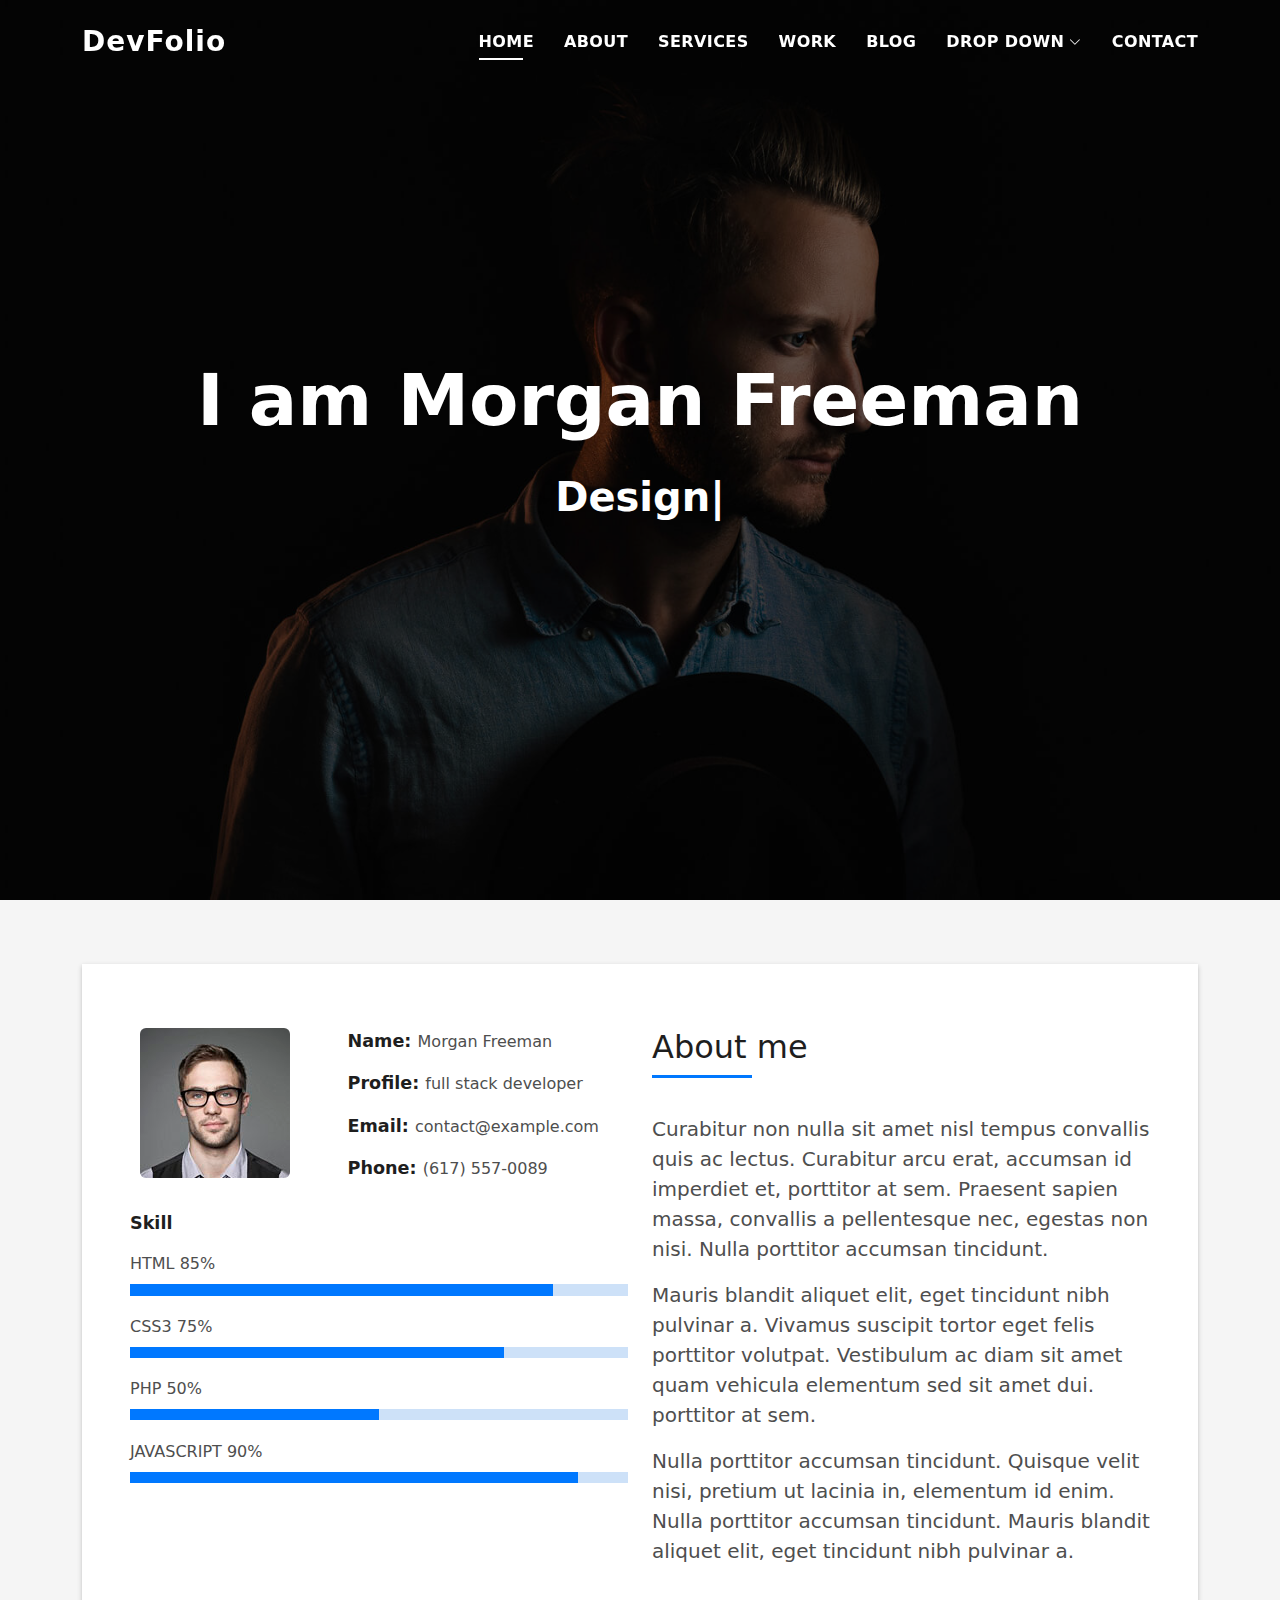
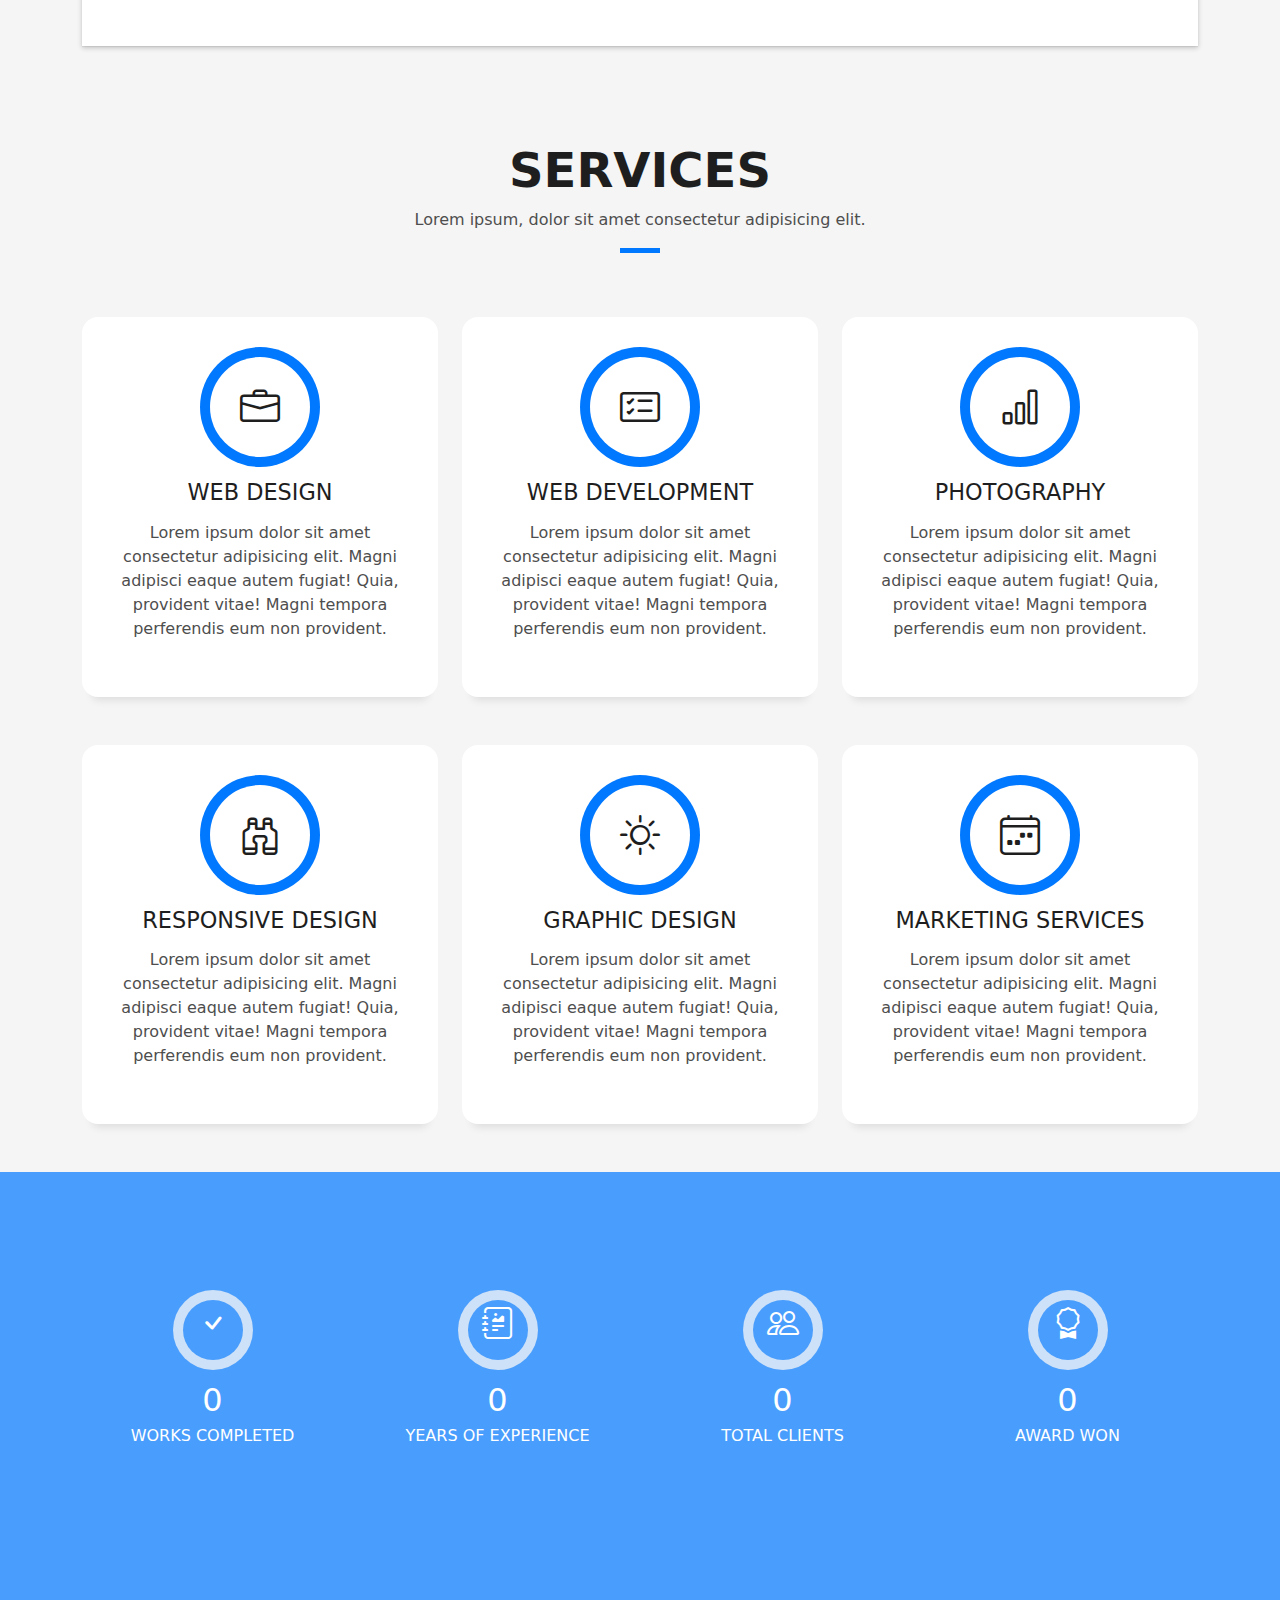
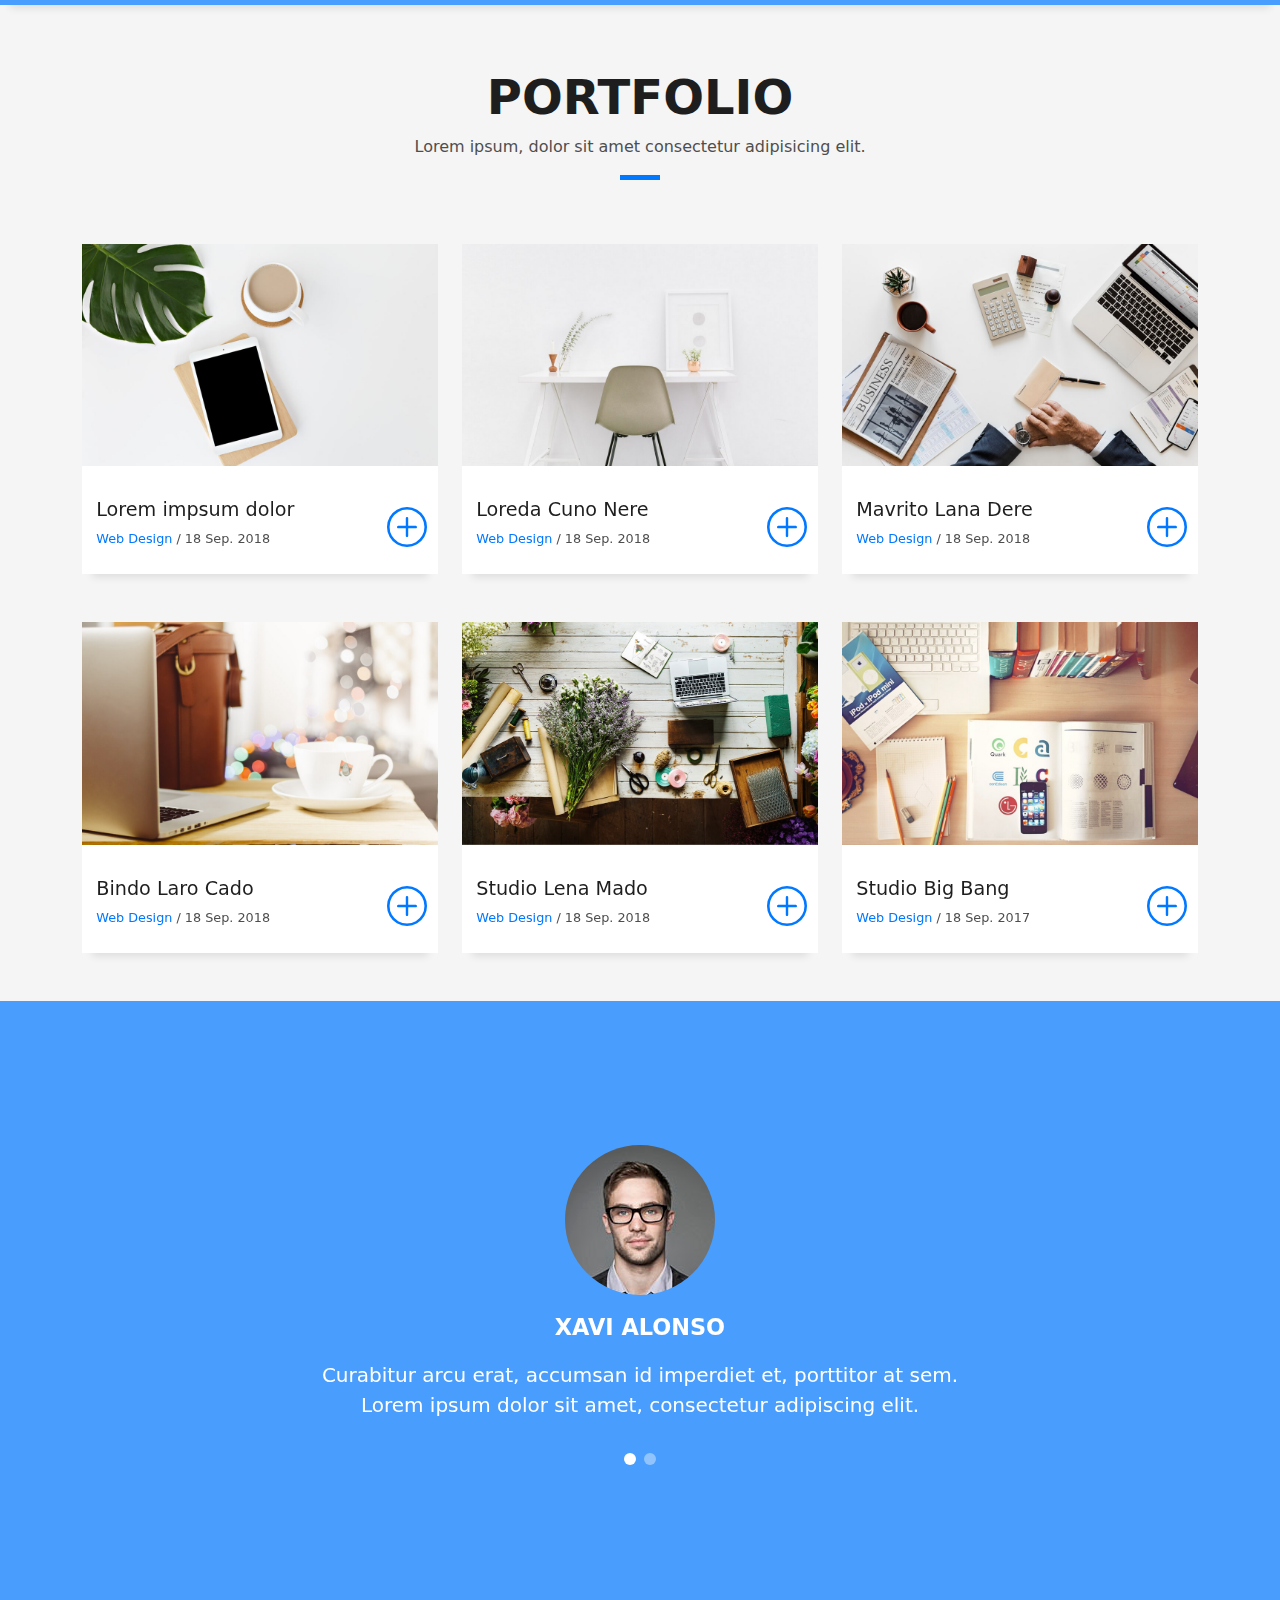
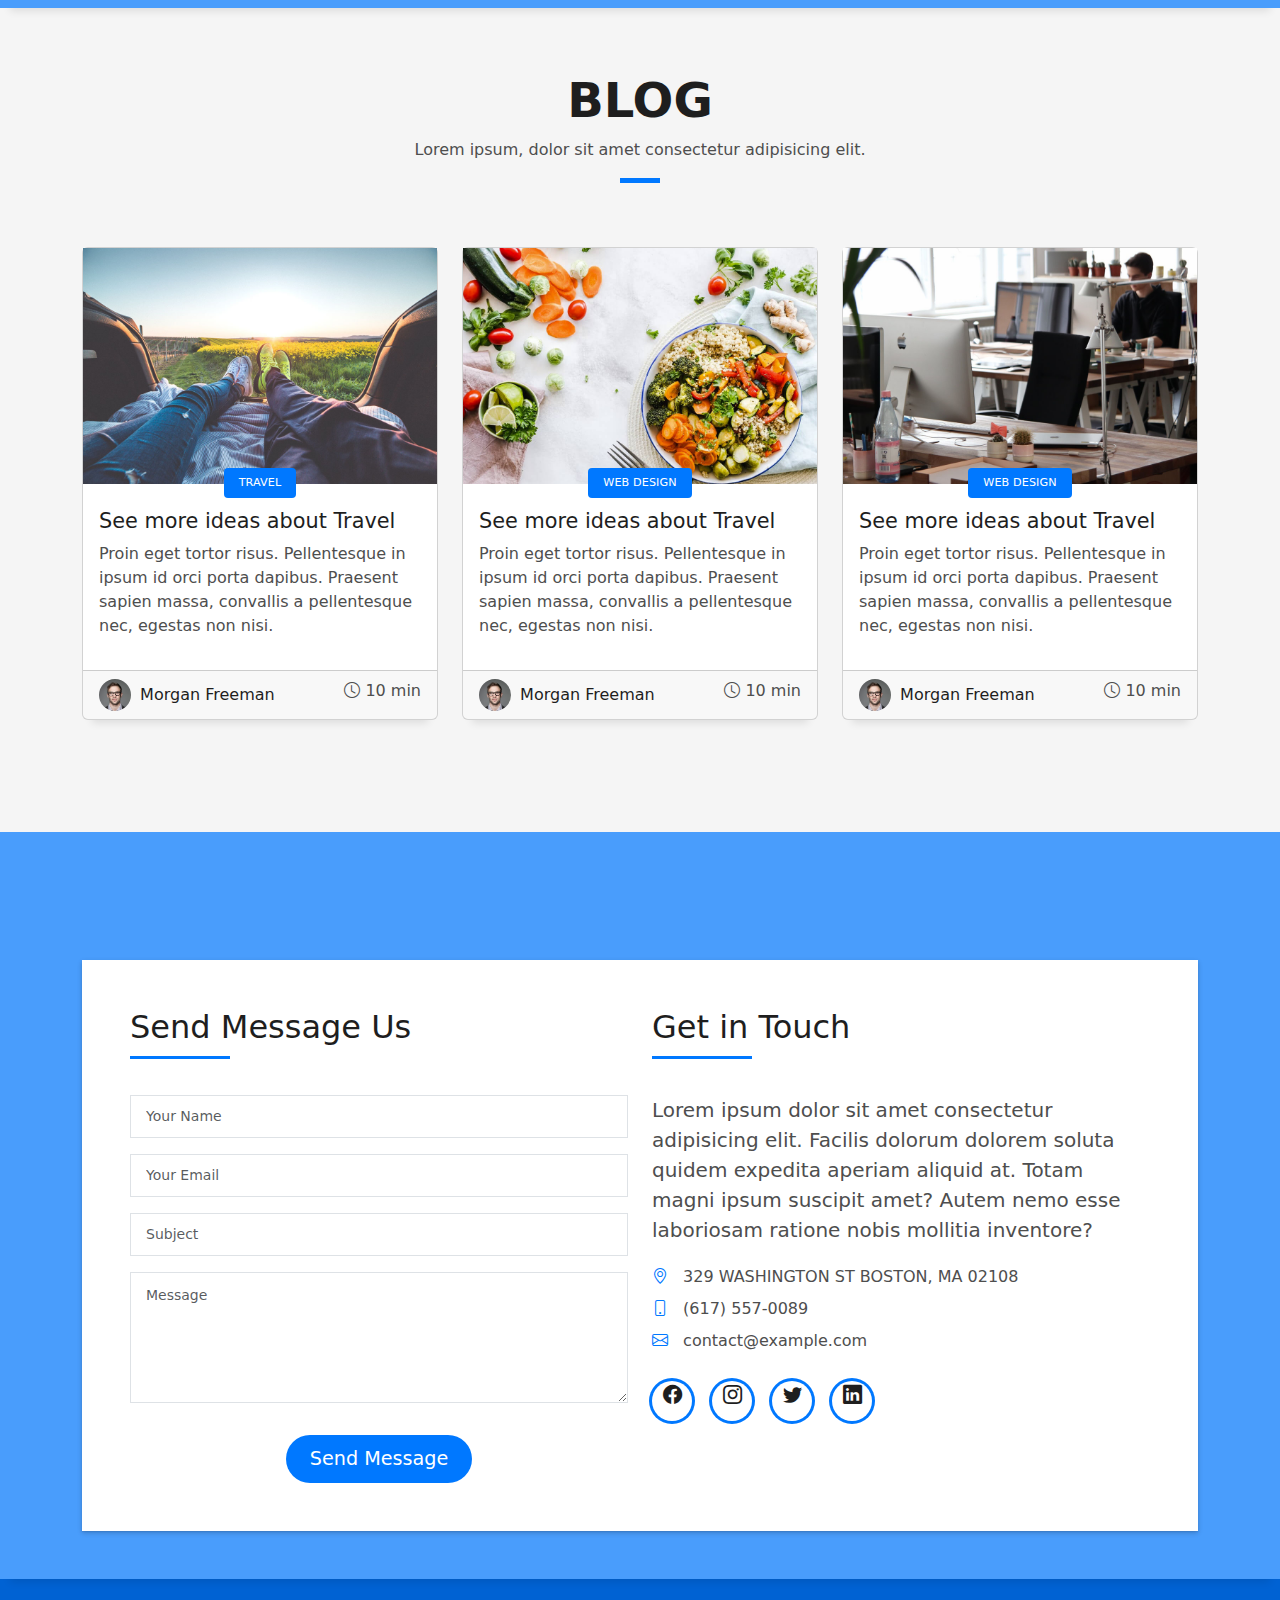
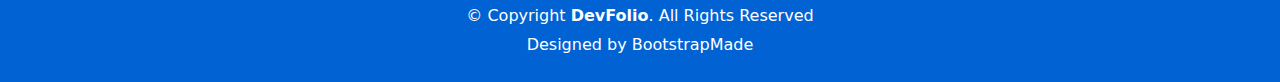
==== index.html @ 7c9b6e53 "clone personal website template" ====
<!DOCTYPE html>
<html lang="en">

<head>
  <meta charset="utf-8">
  <meta content="width=device-width, initial-scale=1.0" name="viewport">

  <title>DevFolio Bootstrap Portfolio Template - Index</title>
  <meta content="" name="description">
  <meta content="" name="keywords">

  <!-- Favicons -->
  <link href="assets/img/favicon.png" rel="icon">
  <link href="assets/img/apple-touch-icon.png" rel="apple-touch-icon">

  <!-- Vendor CSS Files -->
  <link href="assets/vendor/bootstrap/css/bootstrap.min.css" rel="stylesheet">
  <link href="assets/vendor/bootstrap-icons/bootstrap-icons.css" rel="stylesheet">
  <link href="assets/vendor/glightbox/css/glightbox.min.css" rel="stylesheet">
  <link href="assets/vendor/swiper/swiper-bundle.min.css" rel="stylesheet">

  <!-- Template Main CSS File -->
  <link href="assets/css/style.css" rel="stylesheet">

  <!-- =======================================================
  * Template Name: DevFolio
  * Template URL: https://bootstrapmade.com/devfolio-bootstrap-portfolio-html-template/
  * Updated: Mar 17 2024 with Bootstrap v5.3.3
  * Author: BootstrapMade.com
  * License: https://bootstrapmade.com/license/
  ======================================================== -->
</head>

<body>

  <!-- ======= Header ======= -->
  <header id="header" class="fixed-top">
    <div class="container d-flex align-items-center justify-content-between">

      <h1 class="logo"><a href="index.html">DevFolio</a></h1>
      <!-- Uncomment below if you prefer to use an image logo -->
      <!-- <a href="index.html" class="logo"><img src="assets/img/logo.png" alt="" class="img-fluid"></a>-->

      <nav id="navbar" class="navbar">
        <ul>
          <li><a class="nav-link scrollto active" href="#hero">Home</a></li>
          <li><a class="nav-link scrollto" href="#about">About</a></li>
          <li><a class="nav-link scrollto" href="#services">Services</a></li>
          <li><a class="nav-link scrollto " href="#work">Work</a></li>
          <li><a class="nav-link scrollto " href="#blog">Blog</a></li>
          <li class="dropdown"><a href="#"><span>Drop Down</span> <i class="bi bi-chevron-down"></i></a>
            <ul>
              <li><a href="#">Drop Down 1</a></li>
              <li class="dropdown"><a href="#"><span>Deep Drop Down</span> <i class="bi bi-chevron-right"></i></a>
                <ul>
                  <li><a href="#">Deep Drop Down 1</a></li>
                  <li><a href="#">Deep Drop Down 2</a></li>
                  <li><a href="#">Deep Drop Down 3</a></li>
                  <li><a href="#">Deep Drop Down 4</a></li>
                  <li><a href="#">Deep Drop Down 5</a></li>
                </ul>
              </li>
              <li><a href="#">Drop Down 2</a></li>
              <li><a href="#">Drop Down 3</a></li>
              <li><a href="#">Drop Down 4</a></li>
            </ul>
          </li>
          <li><a class="nav-link scrollto" href="#contact">Contact</a></li>
        </ul>
        <i class="bi bi-list mobile-nav-toggle"></i>
      </nav><!-- .navbar -->

    </div>
  </header><!-- End Header -->

  <!-- ======= Hero Section ======= -->
  <div id="hero" class="hero route bg-image" style="background-image: url(assets/img/hero-bg.jpg)">
    <div class="overlay-itro"></div>
    <div class="hero-content display-table">
      <div class="table-cell">
        <div class="container">
          <!--<p class="display-6 color-d">Hello, world!</p>-->
          <h1 class="hero-title mb-4">I am Morgan Freeman</h1>
          <p class="hero-subtitle"><span class="typed" data-typed-items="Designer, Developer, Freelancer, Photographer"></span></p>
          <!-- <p class="pt-3"><a class="btn btn-primary btn js-scroll px-4" href="#about" role="button">Learn More</a></p> -->
        </div>
      </div>
    </div>
  </div><!-- End Hero Section -->

  <main id="main">

    <!-- ======= About Section ======= -->
    <section id="about" class="about-mf sect-pt4 route">
      <div class="container">
        <div class="row">
          <div class="col-sm-12">
            <div class="box-shadow-full">
              <div class="row">
                <div class="col-md-6">
                  <div class="row">
                    <div class="col-sm-6 col-md-5">
                      <div class="about-img">
                        <img src="assets/img/testimonial-2.jpg" class="img-fluid rounded b-shadow-a" alt="">
                      </div>
                    </div>
                    <div class="col-sm-6 col-md-7">
                      <div class="about-info">
                        <p><span class="title-s">Name: </span> <span>Morgan Freeman</span></p>
                        <p><span class="title-s">Profile: </span> <span>full stack developer</span></p>
                        <p><span class="title-s">Email: </span> <span>contact@example.com</span></p>
                        <p><span class="title-s">Phone: </span> <span>(617) 557-0089</span></p>
                      </div>
                    </div>
                  </div>
                  <div class="skill-mf">
                    <p class="title-s">Skill</p>
                    <span>HTML</span> <span class="pull-right">85%</span>
                    <div class="progress">
                      <div class="progress-bar" role="progressbar" style="width: 85%;" aria-valuenow="85" aria-valuemin="0" aria-valuemax="100"></div>
                    </div>
                    <span>CSS3</span> <span class="pull-right">75%</span>
                    <div class="progress">
                      <div class="progress-bar" role="progressbar" style="width: 75%" aria-valuenow="75" aria-valuemin="0" aria-valuemax="100"></div>
                    </div>
                    <span>PHP</span> <span class="pull-right">50%</span>
                    <div class="progress">
                      <div class="progress-bar" role="progressbar" style="width: 50%" aria-valuenow="50" aria-valuemin="0" aria-valuemax="100"></div>
                    </div>
                    <span>JAVASCRIPT</span> <span class="pull-right">90%</span>
                    <div class="progress">
                      <div class="progress-bar" role="progressbar" style="width: 90%" aria-valuenow="90" aria-valuemin="0" aria-valuemax="100"></div>
                    </div>
                  </div>
                </div>
                <div class="col-md-6">
                  <div class="about-me pt-4 pt-md-0">
                    <div class="title-box-2">
                      <h5 class="title-left">
                        About me
                      </h5>
                    </div>
                    <p class="lead">
                      Curabitur non nulla sit amet nisl tempus convallis quis ac lectus. Curabitur arcu erat, accumsan id
                      imperdiet et, porttitor
                      at sem. Praesent sapien massa, convallis a pellentesque nec, egestas non nisi. Nulla
                      porttitor accumsan tincidunt.
                    </p>
                    <p class="lead">
                      Mauris blandit aliquet elit, eget tincidunt nibh pulvinar a. Vivamus suscipit tortor eget felis
                      porttitor volutpat. Vestibulum
                      ac diam sit amet quam vehicula elementum sed sit amet dui. porttitor at sem.
                    </p>
                    <p class="lead">
                      Nulla porttitor accumsan tincidunt. Quisque velit nisi, pretium ut lacinia in, elementum id enim.
                      Nulla porttitor accumsan
                      tincidunt. Mauris blandit aliquet elit, eget tincidunt nibh pulvinar a.
                    </p>
                  </div>
                </div>
              </div>
            </div>
          </div>
        </div>
      </div>
    </section><!-- End About Section -->

    <!-- ======= Services Section ======= -->
    <section id="services" class="services-mf pt-5 route">
      <div class="container">
        <div class="row">
          <div class="col-sm-12">
            <div class="title-box text-center">
              <h3 class="title-a">
                Services
              </h3>
              <p class="subtitle-a">
                Lorem ipsum, dolor sit amet consectetur adipisicing elit.
              </p>
              <div class="line-mf"></div>
            </div>
          </div>
        </div>
        <div class="row">
          <div class="col-md-4">
            <div class="service-box">
              <div class="service-ico">
                <span class="ico-circle"><i class="bi bi-briefcase"></i></span>
              </div>
              <div class="service-content">
                <h2 class="s-title">Web Design</h2>
                <p class="s-description text-center">
                  Lorem ipsum dolor sit amet consectetur adipisicing elit. Magni adipisci eaque autem fugiat! Quia,
                  provident vitae! Magni
                  tempora perferendis eum non provident.
                </p>
              </div>
            </div>
          </div>
          <div class="col-md-4">
            <div class="service-box">
              <div class="service-ico">
                <span class="ico-circle"><i class="bi bi-card-checklist"></i></span>
              </div>
              <div class="service-content">
                <h2 class="s-title">Web Development</h2>
                <p class="s-description text-center">
                  Lorem ipsum dolor sit amet consectetur adipisicing elit. Magni adipisci eaque autem fugiat! Quia,
                  provident vitae! Magni
                  tempora perferendis eum non provident.
                </p>
              </div>
            </div>
          </div>
          <div class="col-md-4">
            <div class="service-box">
              <div class="service-ico">
                <span class="ico-circle"><i class="bi bi-bar-chart"></i></span>
              </div>
              <div class="service-content">
                <h2 class="s-title">Photography</h2>
                <p class="s-description text-center">
                  Lorem ipsum dolor sit amet consectetur adipisicing elit. Magni adipisci eaque autem fugiat! Quia,
                  provident vitae! Magni
                  tempora perferendis eum non provident.
                </p>
              </div>
            </div>
          </div>
          <div class="col-md-4">
            <div class="service-box">
              <div class="service-ico">
                <span class="ico-circle"><i class="bi bi-binoculars"></i></span>
              </div>
              <div class="service-content">
                <h2 class="s-title">Responsive Design</h2>
                <p class="s-description text-center">
                  Lorem ipsum dolor sit amet consectetur adipisicing elit. Magni adipisci eaque autem fugiat! Quia,
                  provident vitae! Magni
                  tempora perferendis eum non provident.
                </p>
              </div>
            </div>
          </div>
          <div class="col-md-4">
            <div class="service-box">
              <div class="service-ico">
                <span class="ico-circle"><i class="bi bi-brightness-high"></i></span>
              </div>
              <div class="service-content">
                <h2 class="s-title">Graphic Design</h2>
                <p class="s-description text-center">
                  Lorem ipsum dolor sit amet consectetur adipisicing elit. Magni adipisci eaque autem fugiat! Quia,
                  provident vitae! Magni
                  tempora perferendis eum non provident.
                </p>
              </div>
            </div>
          </div>
          <div class="col-md-4">
            <div class="service-box">
              <div class="service-ico">
                <span class="ico-circle"><i class="bi bi-calendar4-week"></i></span>
              </div>
              <div class="service-content">
                <h2 class="s-title">Marketing Services</h2>
                <p class="s-description text-center">
                  Lorem ipsum dolor sit amet consectetur adipisicing elit. Magni adipisci eaque autem fugiat! Quia,
                  provident vitae! Magni
                  tempora perferendis eum non provident.
                </p>
              </div>
            </div>
          </div>
        </div>
      </div>
    </section><!-- End Services Section -->

    <!-- ======= Counter Section ======= -->
    <div class="section-counter paralax-mf bg-image" style="background-image: url(assets/img/counters-bg.jpg)">
      <div class="overlay-mf"></div>
      <div class="container position-relative">
        <div class="row">
          <div class="col-sm-3 col-lg-3">
            <div class="counter-box counter-box pt-4 pt-md-0">
              <div class="counter-ico">
                <span class="ico-circle"><i class="bi bi-check"></i></span>
              </div>
              <div class="counter-num">
                <p data-purecounter-start="0" data-purecounter-end="450" data-purecounter-duration="1" class="counter purecounter"></p>
                <span class="counter-text">WORKS COMPLETED</span>
              </div>
            </div>
          </div>
          <div class="col-sm-3 col-lg-3">
            <div class="counter-box pt-4 pt-md-0">
              <div class="counter-ico">
                <span class="ico-circle"><i class="bi bi-journal-richtext"></i></span>
              </div>
              <div class="counter-num">
                <p data-purecounter-start="0" data-purecounter-end="25" data-purecounter-duration="1" class="counter purecounter"></p>
                <span class="counter-text">YEARS OF EXPERIENCE</span>
              </div>
            </div>
          </div>
          <div class="col-sm-3 col-lg-3">
            <div class="counter-box pt-4 pt-md-0">
              <div class="counter-ico">
                <span class="ico-circle"><i class="bi bi-people"></i></span>
              </div>
              <div class="counter-num">
                <p data-purecounter-start="0" data-purecounter-end="550" data-purecounter-duration="1" class="counter purecounter"></p>
                <span class="counter-text">TOTAL CLIENTS</span>
              </div>
            </div>
          </div>
          <div class="col-sm-3 col-lg-3">
            <div class="counter-box pt-4 pt-md-0">
              <div class="counter-ico">
                <span class="ico-circle"><i class="bi bi-award"></i></span>
              </div>
              <div class="counter-num">
                <p data-purecounter-start="0" data-purecounter-end="48" data-purecounter-duration="1" class="counter purecounter"></p>
                <span class="counter-text">AWARD WON</span>
              </div>
            </div>
          </div>
        </div>
      </div>
    </div><!-- End Counter Section -->

    <!-- ======= Portfolio Section ======= -->
    <section id="work" class="portfolio-mf sect-pt4 route">
      <div class="container">
        <div class="row">
          <div class="col-sm-12">
            <div class="title-box text-center">
              <h3 class="title-a">
                Portfolio
              </h3>
              <p class="subtitle-a">
                Lorem ipsum, dolor sit amet consectetur adipisicing elit.
              </p>
              <div class="line-mf"></div>
            </div>
          </div>
        </div>
        <div class="row">
          <div class="col-md-4">
            <div class="work-box">
              <a href="assets/img/work-1.jpg" data-gallery="portfolioGallery" class="portfolio-lightbox">
                <div class="work-img">
                  <img src="assets/img/work-1.jpg" alt="" class="img-fluid">
                </div>
              </a>
              <div class="work-content">
                <div class="row">
                  <div class="col-sm-8">
                    <h2 class="w-title">Lorem impsum dolor</h2>
                    <div class="w-more">
                      <span class="w-ctegory">Web Design</span> / <span class="w-date">18 Sep. 2018</span>
                    </div>
                  </div>
                  <div class="col-sm-4">
                    <div class="w-like">
                      <a href="portfolio-details.html"> <span class="bi bi-plus-circle"></span></a>
                    </div>
                  </div>
                </div>
              </div>
            </div>
          </div>
          <div class="col-md-4">
            <div class="work-box">
              <a href="assets/img/work-2.jpg" data-gallery="portfolioGallery" class="portfolio-lightbox">
                <div class="work-img">
                  <img src="assets/img/work-2.jpg" alt="" class="img-fluid">
                </div>
              </a>
              <div class="work-content">
                <div class="row">
                  <div class="col-sm-8">
                    <h2 class="w-title">Loreda Cuno Nere</h2>
                    <div class="w-more">
                      <span class="w-ctegory">Web Design</span> / <span class="w-date">18 Sep. 2018</span>
                    </div>
                  </div>
                  <div class="col-sm-4">
                    <div class="w-like">
                      <a href="portfolio-details.html"> <span class="bi bi-plus-circle"></span></a>
                    </div>
                  </div>
                </div>
              </div>
            </div>
          </div>
          <div class="col-md-4">
            <div class="work-box">
              <a href="assets/img/work-3.jpg" data-gallery="portfolioGallery" class="portfolio-lightbox">
                <div class="work-img">
                  <img src="assets/img/work-3.jpg" alt="" class="img-fluid">
                </div>
              </a>
              <div class="work-content">
                <div class="row">
                  <div class="col-sm-8">
                    <h2 class="w-title">Mavrito Lana Dere</h2>
                    <div class="w-more">
                      <span class="w-ctegory">Web Design</span> / <span class="w-date">18 Sep. 2018</span>
                    </div>
                  </div>
                  <div class="col-sm-4">
                    <div class="w-like">
                      <a href="portfolio-details.html"> <span class="bi bi-plus-circle"></span></a>
                    </div>
                  </div>
                </div>
              </div>
            </div>
          </div>
          <div class="col-md-4">
            <div class="work-box">
              <a href="assets/img/work-4.jpg" data-gallery="portfolioGallery" class="portfolio-lightbox">
                <div class="work-img">
                  <img src="assets/img/work-4.jpg" alt="" class="img-fluid">
                </div>
              </a>
              <div class="work-content">
                <div class="row">
                  <div class="col-sm-8">
                    <h2 class="w-title">Bindo Laro Cado</h2>
                    <div class="w-more">
                      <span class="w-ctegory">Web Design</span> / <span class="w-date">18 Sep. 2018</span>
                    </div>
                  </div>
                  <div class="col-sm-4">
                    <div class="w-like">
                      <a href="portfolio-details.html"> <span class="bi bi-plus-circle"></span></a>
                    </div>
                  </div>
                </div>
              </div>
            </div>
          </div>
          <div class="col-md-4">
            <div class="work-box">
              <a href="assets/img/work-5.jpg" data-gallery="portfolioGallery" class="portfolio-lightbox">
                <div class="work-img">
                  <img src="assets/img/work-5.jpg" alt="" class="img-fluid">
                </div>
              </a>
              <div class="work-content">
                <div class="row">
                  <div class="col-sm-8">
                    <h2 class="w-title">Studio Lena Mado</h2>
                    <div class="w-more">
                      <span class="w-ctegory">Web Design</span> / <span class="w-date">18 Sep. 2018</span>
                    </div>
                  </div>
                  <div class="col-sm-4">
                    <div class="w-like">
                      <a href="portfolio-details.html"> <span class="bi bi-plus-circle"></span></a>
                    </div>
                  </div>
                </div>
              </div>
            </div>
          </div>
          <div class="col-md-4">
            <div class="work-box">
              <a href="assets/img/work-6.jpg" data-gallery="portfolioGallery" class="portfolio-lightbox">
                <div class="work-img">
                  <img src="assets/img/work-6.jpg" alt="" class="img-fluid">
                </div>
              </a>
              <div class="work-content">
                <div class="row">
                  <div class="col-sm-8">
                    <h2 class="w-title">Studio Big Bang</h2>
                    <div class="w-more">
                      <span class="w-ctegory">Web Design</span> / <span class="w-date">18 Sep. 2017</span>
                    </div>
                  </div>
                  <div class="col-sm-4">
                    <div class="w-like">
                      <a href="portfolio-details.html"> <span class="bi bi-plus-circle"></span></a>
                    </div>
                  </div>
                </div>
              </div>
            </div>
          </div>

        </div>
      </div>
    </section><!-- End Portfolio Section -->

    <!-- ======= Testimonials Section ======= -->
    <div class="testimonials paralax-mf bg-image" style="background-image: url(assets/img/overlay-bg.jpg)">
      <div class="overlay-mf"></div>
      <div class="container">
        <div class="row">
          <div class="col-md-12">

            <div class="testimonials-slider swiper" data-aos="fade-up" data-aos-delay="100">
              <div class="swiper-wrapper">

                <div class="swiper-slide">
                  <div class="testimonial-box">
                    <div class="author-test">
                      <img src="assets/img/testimonial-2.jpg" alt="" class="rounded-circle b-shadow-a">
                      <span class="author">Xavi Alonso</span>
                    </div>
                    <div class="content-test">
                      <p class="description lead">
                        Curabitur arcu erat, accumsan id imperdiet et, porttitor at sem. Lorem ipsum dolor sit amet,
                        consectetur adipiscing elit.
                      </p>
                    </div>
                  </div>
                </div><!-- End testimonial item -->

                <div class="swiper-slide">
                  <div class="testimonial-box">
                    <div class="author-test">
                      <img src="assets/img/testimonial-4.jpg" alt="" class="rounded-circle b-shadow-a">
                      <span class="author">Marta Socrate</span>
                    </div>
                    <div class="content-test">
                      <p class="description lead">
                        Curabitur arcu erat, accumsan id imperdiet et, porttitor at sem. Lorem ipsum dolor sit amet,
                        consectetur adipiscing elit.
                      </p>
                    </div>
                  </div>
                </div><!-- End testimonial item -->
              </div>
              <div class="swiper-pagination"></div>
            </div>

            <!-- <div id="testimonial-mf" class="owl-carousel owl-theme">
          
        </div> -->
          </div>
        </div>
      </div>
    </div><!-- End Testimonials Section -->

    <!-- ======= Blog Section ======= -->
    <section id="blog" class="blog-mf sect-pt4 route">
      <div class="container">
        <div class="row">
          <div class="col-sm-12">
            <div class="title-box text-center">
              <h3 class="title-a">
                Blog
              </h3>
              <p class="subtitle-a">
                Lorem ipsum, dolor sit amet consectetur adipisicing elit.
              </p>
              <div class="line-mf"></div>
            </div>
          </div>
        </div>
        <div class="row">
          <div class="col-md-4">
            <div class="card card-blog">
              <div class="card-img">
                <a href="blog-single.html"><img src="assets/img/post-1.jpg" alt="" class="img-fluid"></a>
              </div>
              <div class="card-body">
                <div class="card-category-box">
                  <div class="card-category">
                    <h6 class="category">Travel</h6>
                  </div>
                </div>
                <h3 class="card-title"><a href="blog-single.html">See more ideas about Travel</a></h3>
                <p class="card-description">
                  Proin eget tortor risus. Pellentesque in ipsum id orci porta dapibus. Praesent sapien massa, convallis
                  a pellentesque nec,
                  egestas non nisi.
                </p>
              </div>
              <div class="card-footer">
                <div class="post-author">
                  <a href="#">
                    <img src="assets/img/testimonial-2.jpg" alt="" class="avatar rounded-circle">
                    <span class="author">Morgan Freeman</span>
                  </a>
                </div>
                <div class="post-date">
                  <span class="bi bi-clock"></span> 10 min
                </div>
              </div>
            </div>
          </div>
          <div class="col-md-4">
            <div class="card card-blog">
              <div class="card-img">
                <a href="blog-single.html"><img src="assets/img/post-2.jpg" alt="" class="img-fluid"></a>
              </div>
              <div class="card-body">
                <div class="card-category-box">
                  <div class="card-category">
                    <h6 class="category">Web Design</h6>
                  </div>
                </div>
                <h3 class="card-title"><a href="blog-single.html">See more ideas about Travel</a></h3>
                <p class="card-description">
                  Proin eget tortor risus. Pellentesque in ipsum id orci porta dapibus. Praesent sapien massa, convallis
                  a pellentesque nec,
                  egestas non nisi.
                </p>
              </div>
              <div class="card-footer">
                <div class="post-author">
                  <a href="#">
                    <img src="assets/img/testimonial-2.jpg" alt="" class="avatar rounded-circle">
                    <span class="author">Morgan Freeman</span>
                  </a>
                </div>
                <div class="post-date">
                  <span class="bi bi-clock"></span> 10 min
                </div>
              </div>
            </div>
          </div>
          <div class="col-md-4">
            <div class="card card-blog">
              <div class="card-img">
                <a href="blog-single.html"><img src="assets/img/post-3.jpg" alt="" class="img-fluid"></a>
              </div>
              <div class="card-body">
                <div class="card-category-box">
                  <div class="card-category">
                    <h6 class="category">Web Design</h6>
                  </div>
                </div>
                <h3 class="card-title"><a href="blog-single.html">See more ideas about Travel</a></h3>
                <p class="card-description">
                  Proin eget tortor risus. Pellentesque in ipsum id orci porta dapibus. Praesent sapien massa, convallis
                  a pellentesque nec,
                  egestas non nisi.
                </p>
              </div>
              <div class="card-footer">
                <div class="post-author">
                  <a href="#">
                    <img src="assets/img/testimonial-2.jpg" alt="" class="avatar rounded-circle">
                    <span class="author">Morgan Freeman</span>
                  </a>
                </div>
                <div class="post-date">
                  <span class="bi bi-clock"></span> 10 min
                </div>
              </div>
            </div>
          </div>
        </div>
      </div>
    </section><!-- End Blog Section -->

    <!-- ======= Contact Section ======= -->
    <section id="contact" class="paralax-mf footer-paralax bg-image sect-mt4 route" style="background-image: url(assets/img/overlay-bg.jpg)">
      <div class="overlay-mf"></div>
      <div class="container">
        <div class="row">
          <div class="col-sm-12">
            <div class="contact-mf">
              <div id="contact" class="box-shadow-full">
                <div class="row">
                  <div class="col-md-6">
                    <div class="title-box-2">
                      <h5 class="title-left">
                        Send Message Us
                      </h5>
                    </div>
                    <div>
                      <form action="forms/contact.php" method="post" role="form" class="php-email-form">
                        <div class="row">
                          <div class="col-md-12 mb-3">
                            <div class="form-group">
                              <input type="text" name="name" class="form-control" id="name" placeholder="Your Name" required>
                            </div>
                          </div>
                          <div class="col-md-12 mb-3">
                            <div class="form-group">
                              <input type="email" class="form-control" name="email" id="email" placeholder="Your Email" required>
                            </div>
                          </div>
                          <div class="col-md-12 mb-3">
                            <div class="form-group">
                              <input type="text" class="form-control" name="subject" id="subject" placeholder="Subject" required>
                            </div>
                          </div>
                          <div class="col-md-12">
                            <div class="form-group">
                              <textarea class="form-control" name="message" rows="5" placeholder="Message" required></textarea>
                            </div>
                          </div>
                          <div class="col-md-12 text-center my-3">
                            <div class="loading">Loading</div>
                            <div class="error-message"></div>
                            <div class="sent-message">Your message has been sent. Thank you!</div>
                          </div>
                          <div class="col-md-12 text-center">
                            <button type="submit" class="button button-a button-big button-rouded">Send Message</button>
                          </div>
                        </div>
                      </form>
                    </div>
                  </div>
                  <div class="col-md-6">
                    <div class="title-box-2 pt-4 pt-md-0">
                      <h5 class="title-left">
                        Get in Touch
                      </h5>
                    </div>
                    <div class="more-info">
                      <p class="lead">
                        Lorem ipsum dolor sit amet consectetur adipisicing elit. Facilis dolorum dolorem soluta quidem
                        expedita aperiam aliquid at.
                        Totam magni ipsum suscipit amet? Autem nemo esse laboriosam ratione nobis
                        mollitia inventore?
                      </p>
                      <ul class="list-ico">
                        <li><span class="bi bi-geo-alt"></span> 329 WASHINGTON ST BOSTON, MA 02108</li>
                        <li><span class="bi bi-phone"></span> (617) 557-0089</li>
                        <li><span class="bi bi-envelope"></span> contact@example.com</li>
                      </ul>
                    </div>
                    <div class="socials">
                      <ul>
                        <li><a href=""><span class="ico-circle"><i class="bi bi-facebook"></i></span></a></li>
                        <li><a href=""><span class="ico-circle"><i class="bi bi-instagram"></i></span></a></li>
                        <li><a href=""><span class="ico-circle"><i class="bi bi-twitter"></i></span></a></li>
                        <li><a href=""><span class="ico-circle"><i class="bi bi-linkedin"></i></span></a></li>
                      </ul>
                    </div>
                  </div>
                </div>
              </div>
            </div>
          </div>
        </div>
      </div>
    </section><!-- End Contact Section -->

  </main><!-- End #main -->

  <!-- ======= Footer ======= -->
  <footer>
    <div class="container">
      <div class="row">
        <div class="col-sm-12">
          <div class="copyright-box">
            <p class="copyright">&copy; Copyright <strong>DevFolio</strong>. All Rights Reserved</p>
            <div class="credits">
              <!--
              All the links in the footer should remain intact.
              You can delete the links only if you purchased the pro version.
              Licensing information: https://bootstrapmade.com/license/
              Purchase the pro version with working PHP/AJAX contact form: https://bootstrapmade.com/buy/?theme=DevFolio
            -->
              Designed by <a href="https://bootstrapmade.com/">BootstrapMade</a>
            </div>
          </div>
        </div>
      </div>
    </div>
  </footer><!-- End  Footer -->

  <div id="preloader"></div>
  <a href="#" class="back-to-top d-flex align-items-center justify-content-center"><i class="bi bi-arrow-up-short"></i></a>

  <!-- Vendor JS Files -->
  <script src="assets/vendor/purecounter/purecounter_vanilla.js"></script>
  <script src="assets/vendor/bootstrap/js/bootstrap.bundle.min.js"></script>
  <script src="assets/vendor/glightbox/js/glightbox.min.js"></script>
  <script src="assets/vendor/swiper/swiper-bundle.min.js"></script>
  <script src="assets/vendor/typed.js/typed.umd.js"></script>
  <script src="assets/vendor/php-email-form/validate.js"></script>

  <!-- Template Main JS File -->
  <script src="assets/js/main.js"></script>

</body>

</html>
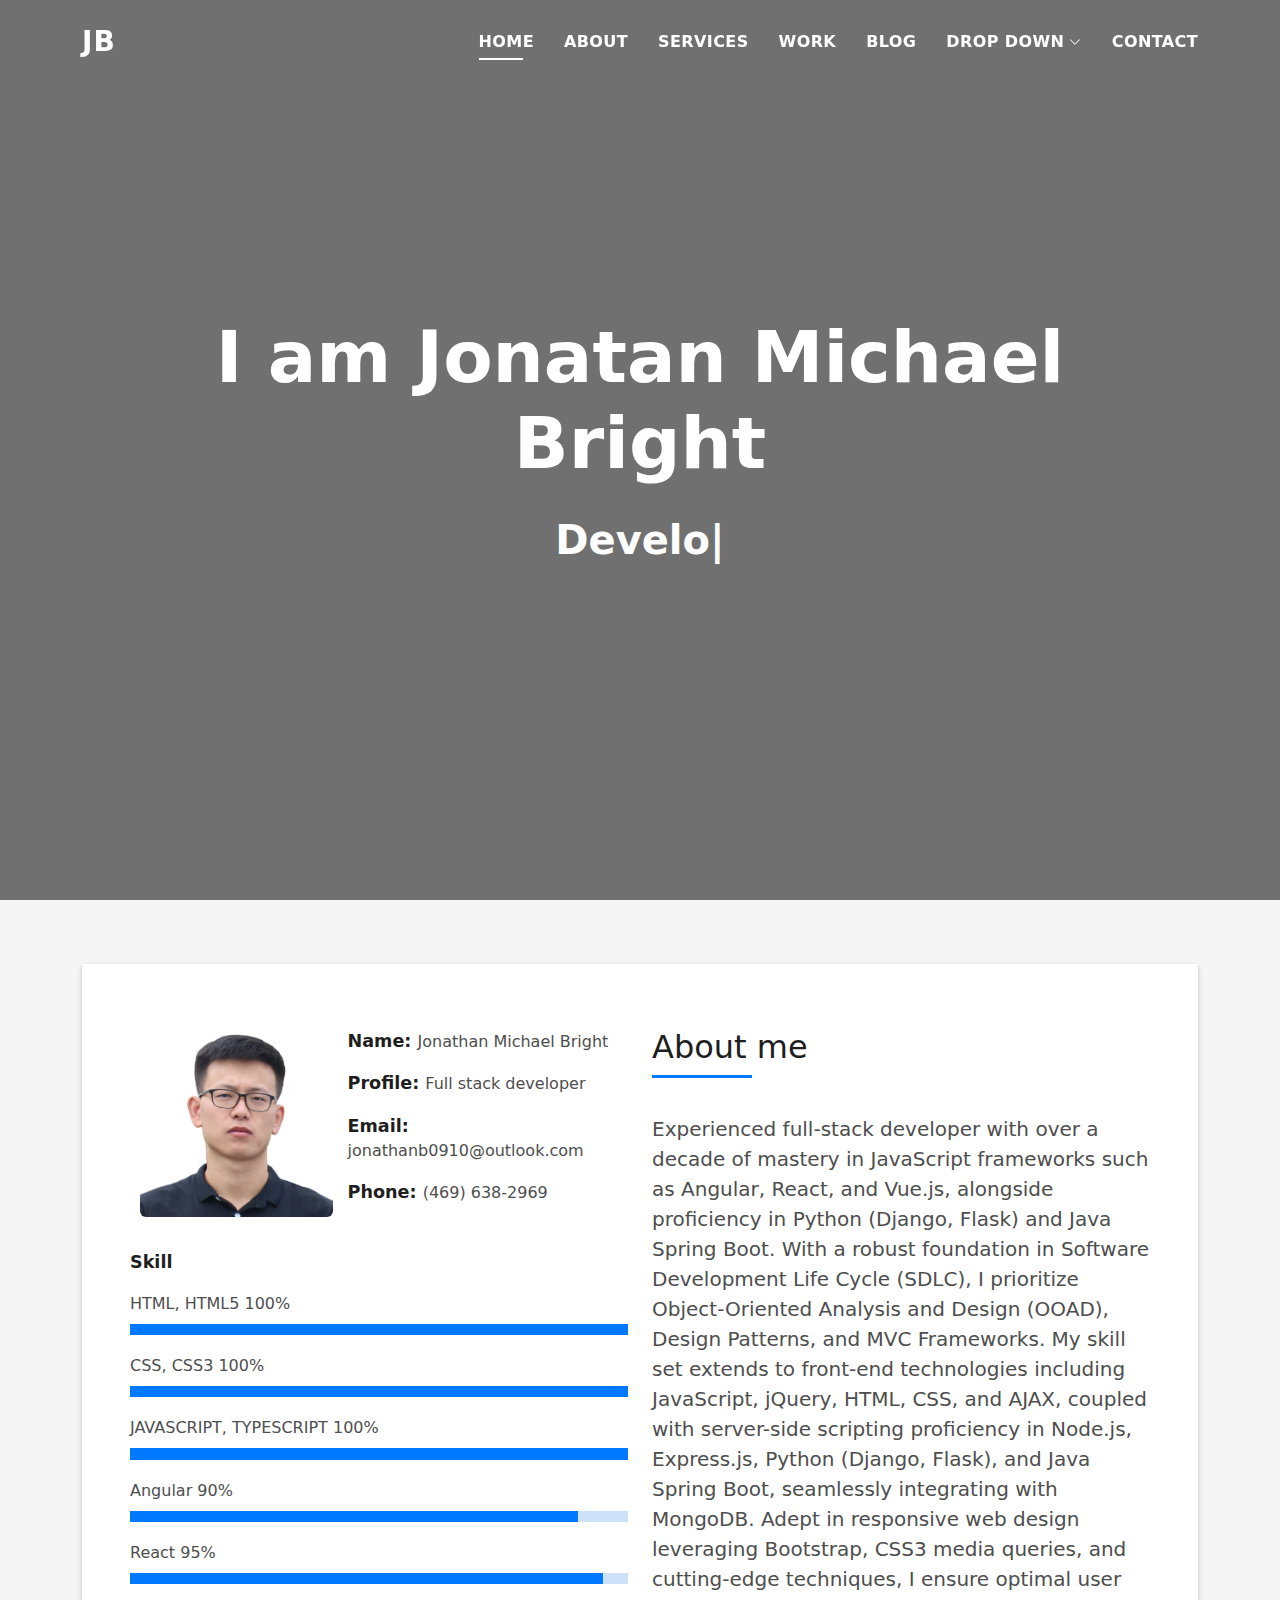
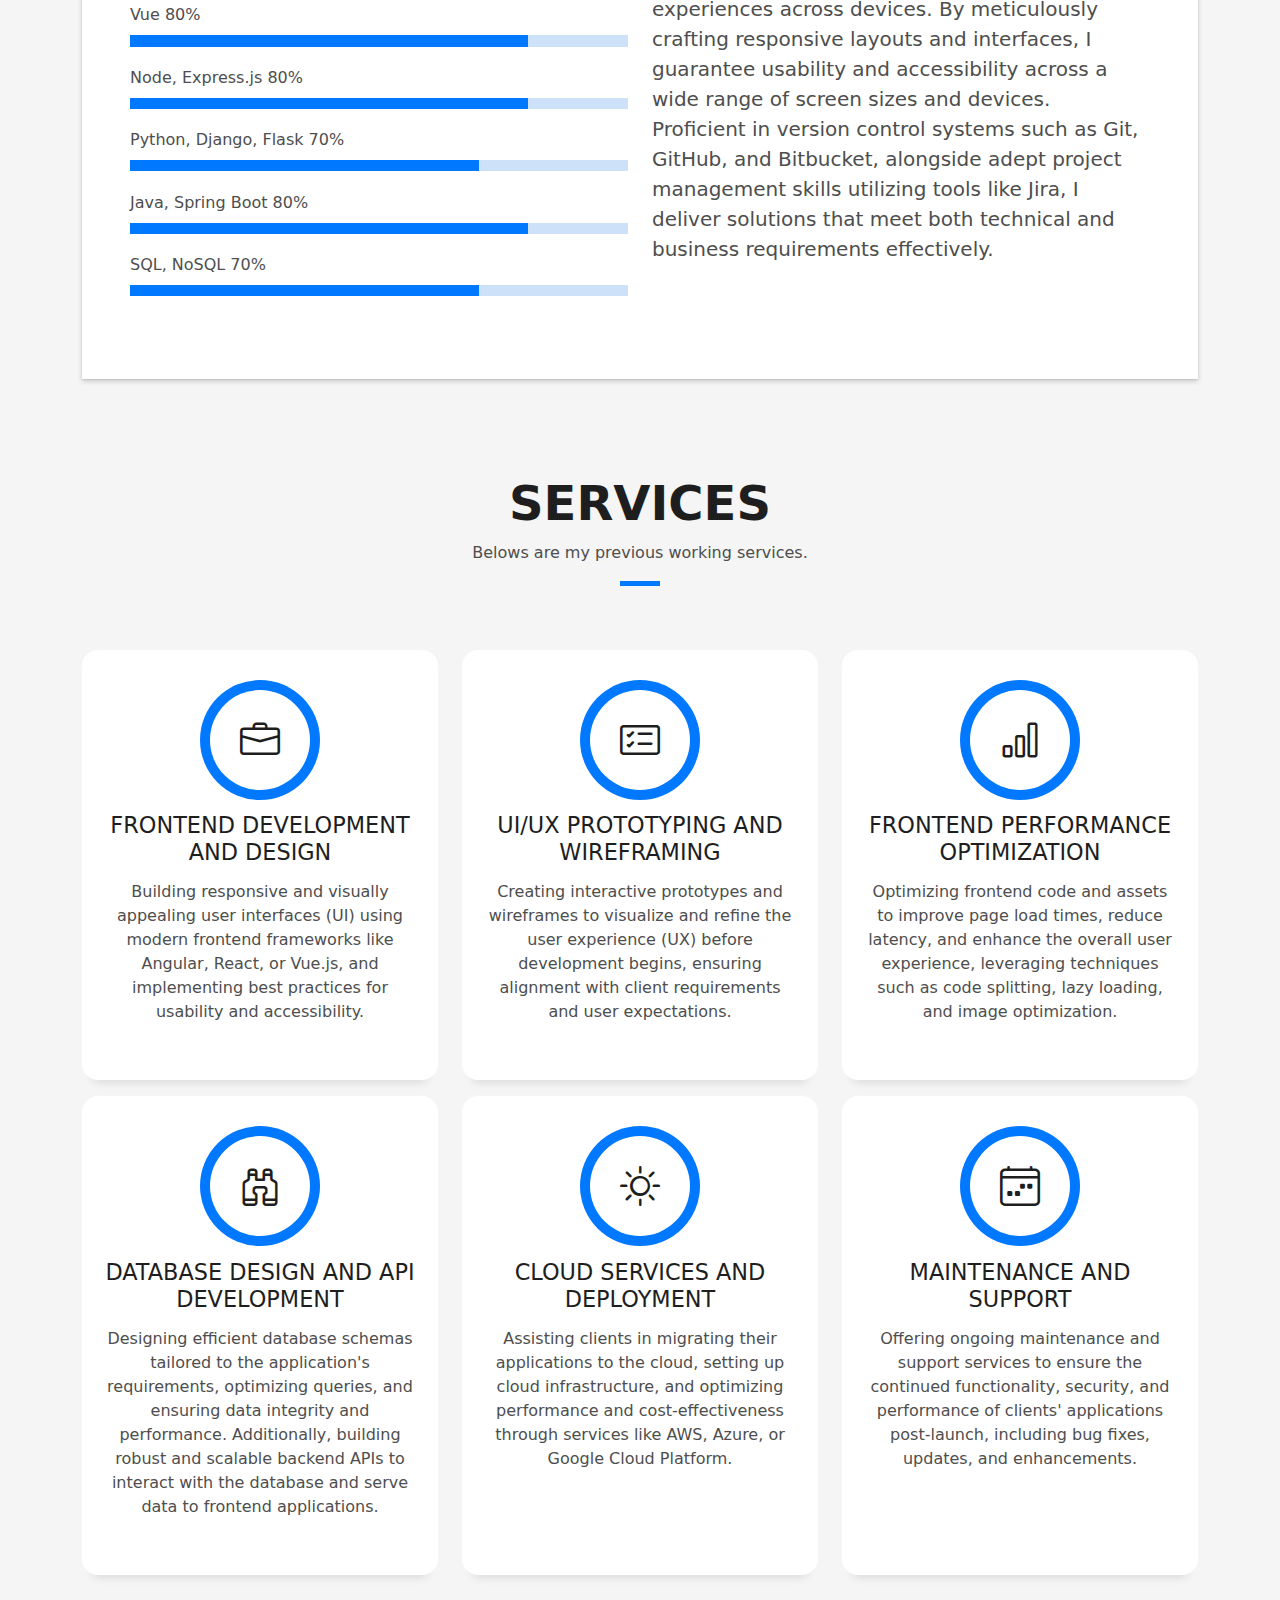
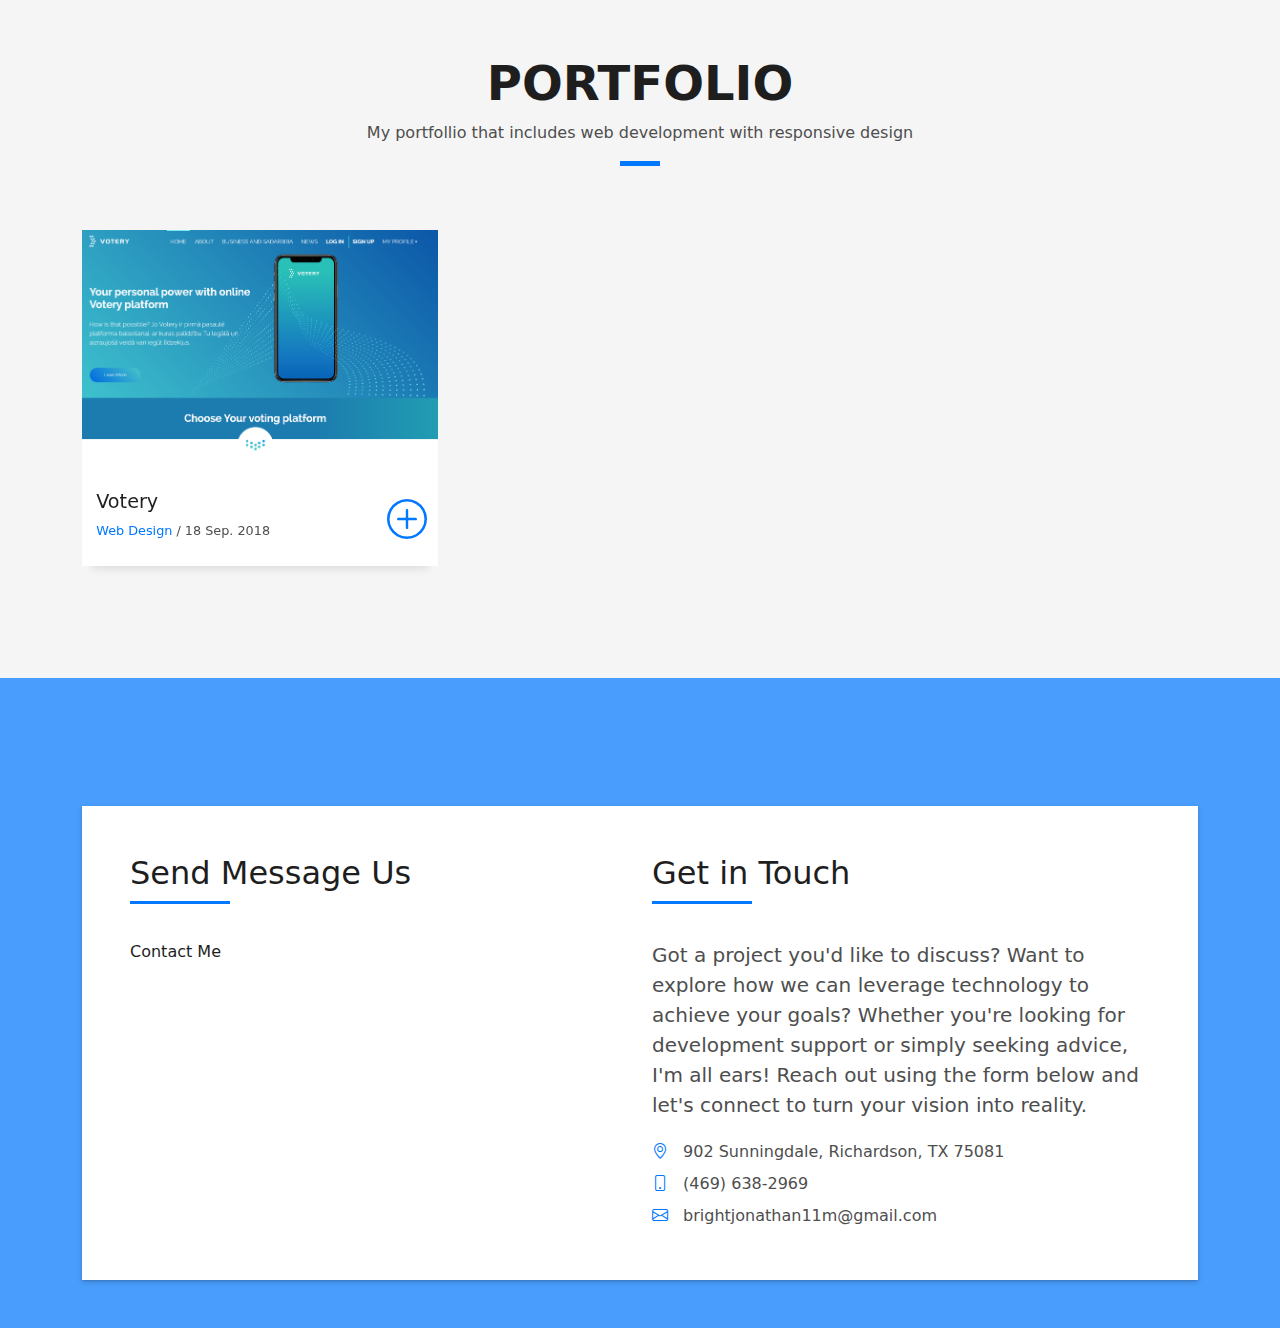
==== commit b37c4f7f: "home, about me, services, some portfolio section updated" ====
--- a/index.html
+++ b/index.html
@@ -5,7 +5,7 @@
   <meta charset="utf-8">
   <meta content="width=device-width, initial-scale=1.0" name="viewport">
 
-  <title>DevFolio Bootstrap Portfolio Template - Index</title>
+  <title>Jonathan Michael Bright</title>
   <meta content="" name="description">
   <meta content="" name="keywords">
 
@@ -37,7 +37,7 @@
   <header id="header" class="fixed-top">
     <div class="container d-flex align-items-center justify-content-between">
 
-      <h1 class="logo"><a href="index.html">DevFolio</a></h1>
+      <h1 class="logo"><a href="index.html">JB</a></h1>
       <!-- Uncomment below if you prefer to use an image logo -->
       <!-- <a href="index.html" class="logo"><img src="assets/img/logo.png" alt="" class="img-fluid"></a>-->
 
@@ -74,14 +74,14 @@
   </header><!-- End Header -->
 
   <!-- ======= Hero Section ======= -->
-  <div id="hero" class="hero route bg-image" style="background-image: url(assets/img/hero-bg.jpg)">
+  <div id="hero" class="hero route bg-image" style="background-image: url(assets/img/bg.jpg)">
     <div class="overlay-itro"></div>
     <div class="hero-content display-table">
       <div class="table-cell">
         <div class="container">
           <!--<p class="display-6 color-d">Hello, world!</p>-->
-          <h1 class="hero-title mb-4">I am Morgan Freeman</h1>
-          <p class="hero-subtitle"><span class="typed" data-typed-items="Designer, Developer, Freelancer, Photographer"></span></p>
+          <h1 class="hero-title mb-4">I am Jonatan Michael Bright</h1>
+          <p class="hero-subtitle"><span class="typed" data-typed-items="Developer, Software Architecture"></span></p>
           <!-- <p class="pt-3"><a class="btn btn-primary btn js-scroll px-4" href="#about" role="button">Learn More</a></p> -->
         </div>
       </div>
@@ -101,35 +101,59 @@
                   <div class="row">
                     <div class="col-sm-6 col-md-5">
                       <div class="about-img">
-                        <img src="assets/img/testimonial-2.jpg" class="img-fluid rounded b-shadow-a" alt="">
+                        <img src="assets/img/me.jpg" class="img-fluid rounded b-shadow-a" alt="">
                       </div>
                     </div>
                     <div class="col-sm-6 col-md-7">
                       <div class="about-info">
-                        <p><span class="title-s">Name: </span> <span>Morgan Freeman</span></p>
-                        <p><span class="title-s">Profile: </span> <span>full stack developer</span></p>
-                        <p><span class="title-s">Email: </span> <span>contact@example.com</span></p>
-                        <p><span class="title-s">Phone: </span> <span>(617) 557-0089</span></p>
+                        <p><span class="title-s">Name: </span> <span>Jonathan Michael Bright</span></p>
+                        <p><span class="title-s">Profile: </span> <span>Full stack developer</span></p>
+                        <p><span class="title-s">Email: </span> <span>jonathanb0910@outlook.com</span></p>
+                        <p><span class="title-s">Phone: </span> <span>(469) 638-2969</span></p>
                       </div>
                     </div>
                   </div>
                   <div class="skill-mf">
                     <p class="title-s">Skill</p>
-                    <span>HTML</span> <span class="pull-right">85%</span>
-                    <div class="progress">
-                      <div class="progress-bar" role="progressbar" style="width: 85%;" aria-valuenow="85" aria-valuemin="0" aria-valuemax="100"></div>
-                    </div>
-                    <span>CSS3</span> <span class="pull-right">75%</span>
-                    <div class="progress">
-                      <div class="progress-bar" role="progressbar" style="width: 75%" aria-valuenow="75" aria-valuemin="0" aria-valuemax="100"></div>
-                    </div>
-                    <span>PHP</span> <span class="pull-right">50%</span>
-                    <div class="progress">
-                      <div class="progress-bar" role="progressbar" style="width: 50%" aria-valuenow="50" aria-valuemin="0" aria-valuemax="100"></div>
-                    </div>
-                    <span>JAVASCRIPT</span> <span class="pull-right">90%</span>
+                    <span>HTML, HTML5</span> <span class="pull-right">100%</span>
+                    <div class="progress">
+                      <div class="progress-bar" role="progressbar" style="width: 100%;" aria-valuenow="100" aria-valuemin="0" aria-valuemax="100"></div>
+                    </div>
+                    <span>CSS, CSS3</span> <span class="pull-right">100%</span>
+                    <div class="progress">
+                      <div class="progress-bar" role="progressbar" style="width: 100%" aria-valuenow="100" aria-valuemin="0" aria-valuemax="100"></div>
+                    </div>
+                    <span>JAVASCRIPT, TYPESCRIPT</span> <span class="pull-right">100%</span>
+                    <div class="progress">
+                      <div class="progress-bar" role="progressbar" style="width: 100%" aria-valuenow="100" aria-valuemin="0" aria-valuemax="100"></div>
+                    </div>
+                    <span>Angular</span> <span class="pull-right">90%</span>
                     <div class="progress">
                       <div class="progress-bar" role="progressbar" style="width: 90%" aria-valuenow="90" aria-valuemin="0" aria-valuemax="100"></div>
+                    </div>
+                    <span>React</span> <span class="pull-right">95%</span>
+                    <div class="progress">
+                      <div class="progress-bar" role="progressbar" style="width: 95%" aria-valuenow="95" aria-valuemin="0" aria-valuemax="100"></div>
+                    </div>
+                    <span>Vue</span> <span class="pull-right">80%</span>
+                    <div class="progress">
+                      <div class="progress-bar" role="progressbar" style="width: 80%" aria-valuenow="80" aria-valuemin="0" aria-valuemax="100"></div>
+                    </div>
+                    <span>Node, Express.js</span> <span class="pull-right">80%</span>
+                    <div class="progress">
+                      <div class="progress-bar" role="progressbar" style="width: 80%" aria-valuenow="80" aria-valuemin="0" aria-valuemax="100"></div>
+                    </div>
+                    <span>Python, Django, Flask</span> <span class="pull-right">70%</span>
+                    <div class="progress">
+                      <div class="progress-bar" role="progressbar" style="width: 70%" aria-valuenow="70" aria-valuemin="0" aria-valuemax="100"></div>
+                    </div>
+                    <span>Java, Spring Boot</span> <span class="pull-right">80%</span>
+                    <div class="progress">
+                      <div class="progress-bar" role="progressbar" style="width: 80%" aria-valuenow="80" aria-valuemin="0" aria-valuemax="100"></div>
+                    </div>
+                    <span>SQL, NoSQL</span> <span class="pull-right">70%</span>
+                    <div class="progress">
+                      <div class="progress-bar" role="progressbar" style="width: 70%" aria-valuenow="70" aria-valuemin="0" aria-valuemax="100"></div>
                     </div>
                   </div>
                 </div>
@@ -141,20 +165,16 @@
                       </h5>
                     </div>
                     <p class="lead">
-                      Curabitur non nulla sit amet nisl tempus convallis quis ac lectus. Curabitur arcu erat, accumsan id
-                      imperdiet et, porttitor
-                      at sem. Praesent sapien massa, convallis a pellentesque nec, egestas non nisi. Nulla
-                      porttitor accumsan tincidunt.
-                    </p>
-                    <p class="lead">
-                      Mauris blandit aliquet elit, eget tincidunt nibh pulvinar a. Vivamus suscipit tortor eget felis
-                      porttitor volutpat. Vestibulum
-                      ac diam sit amet quam vehicula elementum sed sit amet dui. porttitor at sem.
-                    </p>
-                    <p class="lead">
-                      Nulla porttitor accumsan tincidunt. Quisque velit nisi, pretium ut lacinia in, elementum id enim.
-                      Nulla porttitor accumsan
-                      tincidunt. Mauris blandit aliquet elit, eget tincidunt nibh pulvinar a.
+                      Experienced full-stack developer with over a decade of mastery in JavaScript frameworks such as Angular, React, and
+                      Vue.js, alongside proficiency in Python (Django, Flask) and Java Spring Boot. With a robust foundation in Software
+                      Development Life Cycle (SDLC), I prioritize Object-Oriented Analysis and Design (OOAD), Design Patterns, and MVC
+                      Frameworks. My skill set extends to front-end technologies including JavaScript, jQuery, HTML, CSS, and AJAX, coupled
+                      with server-side scripting proficiency in Node.js, Express.js, Python (Django, Flask), and Java Spring Boot, seamlessly
+                      integrating with MongoDB. Adept in responsive web design leveraging Bootstrap, CSS3 media queries, and cutting-edge
+                      techniques, I ensure optimal user experiences across devices. By meticulously crafting responsive layouts and
+                      interfaces, I guarantee usability and accessibility across a wide range of screen sizes and devices. Proficient in
+                      version control systems such as Git, GitHub, and Bitbucket, alongside adept project management skills utilizing tools
+                      like Jira, I deliver solutions that meet both technical and business requirements effectively.
                     </p>
                   </div>
                 </div>
@@ -175,99 +195,94 @@
                 Services
               </h3>
               <p class="subtitle-a">
-                Lorem ipsum, dolor sit amet consectetur adipisicing elit.
+                Belows are my previous working services.
               </p>
               <div class="line-mf"></div>
             </div>
           </div>
         </div>
         <div class="row">
-          <div class="col-md-4">
+          <div class="col-md-4 mb-3">
             <div class="service-box">
               <div class="service-ico">
                 <span class="ico-circle"><i class="bi bi-briefcase"></i></span>
               </div>
               <div class="service-content">
-                <h2 class="s-title">Web Design</h2>
+                <h2 class="s-title">Frontend Development and Design</h2>
                 <p class="s-description text-center">
-                  Lorem ipsum dolor sit amet consectetur adipisicing elit. Magni adipisci eaque autem fugiat! Quia,
-                  provident vitae! Magni
-                  tempora perferendis eum non provident.
-                </p>
-              </div>
-            </div>
-          </div>
-          <div class="col-md-4">
+                  Building responsive and visually appealing user interfaces (UI) using modern frontend frameworks like Angular, React, or
+                  Vue.js, and implementing best practices for usability and accessibility.
+                </p>
+              </div>
+            </div>
+          </div>
+          <div class="col-md-4 mb-3">
             <div class="service-box">
               <div class="service-ico">
                 <span class="ico-circle"><i class="bi bi-card-checklist"></i></span>
               </div>
               <div class="service-content">
-                <h2 class="s-title">Web Development</h2>
+                <h2 class="s-title">UI/UX Prototyping and Wireframing</h2>
                 <p class="s-description text-center">
-                  Lorem ipsum dolor sit amet consectetur adipisicing elit. Magni adipisci eaque autem fugiat! Quia,
-                  provident vitae! Magni
-                  tempora perferendis eum non provident.
-                </p>
-              </div>
-            </div>
-          </div>
-          <div class="col-md-4">
+                  Creating interactive prototypes and wireframes to visualize and refine the user experience (UX) before development
+                  begins, ensuring alignment with client requirements and user expectations.
+                </p>
+              </div>
+            </div>
+          </div>
+          <div class="col-md-4 mb-3">
             <div class="service-box">
               <div class="service-ico">
                 <span class="ico-circle"><i class="bi bi-bar-chart"></i></span>
               </div>
               <div class="service-content">
-                <h2 class="s-title">Photography</h2>
+                <h2 class="s-title">Frontend Performance Optimization</h2>
                 <p class="s-description text-center">
-                  Lorem ipsum dolor sit amet consectetur adipisicing elit. Magni adipisci eaque autem fugiat! Quia,
-                  provident vitae! Magni
-                  tempora perferendis eum non provident.
-                </p>
-              </div>
-            </div>
-          </div>
-          <div class="col-md-4">
+                  Optimizing frontend code and assets to improve page load times, reduce latency, and enhance the overall user experience,
+                  leveraging techniques such as code splitting, lazy loading, and image optimization.
+                </p>
+              </div>
+            </div>
+          </div>
+          <div class="col-md-4 mb-3">
             <div class="service-box">
               <div class="service-ico">
                 <span class="ico-circle"><i class="bi bi-binoculars"></i></span>
               </div>
               <div class="service-content">
-                <h2 class="s-title">Responsive Design</h2>
+                <h2 class="s-title">Database Design and API Development</h2>
                 <p class="s-description text-center">
-                  Lorem ipsum dolor sit amet consectetur adipisicing elit. Magni adipisci eaque autem fugiat! Quia,
-                  provident vitae! Magni
-                  tempora perferendis eum non provident.
-                </p>
-              </div>
-            </div>
-          </div>
-          <div class="col-md-4">
+                  Designing efficient database schemas tailored to the application's requirements, optimizing queries, and ensuring data
+                  integrity and performance. Additionally, building robust and scalable backend APIs to interact with the database and
+                  serve data to frontend applications.
+                </p>
+              </div>
+            </div>
+          </div>
+          <div class="col-md-4 mb-3">
             <div class="service-box">
               <div class="service-ico">
                 <span class="ico-circle"><i class="bi bi-brightness-high"></i></span>
               </div>
               <div class="service-content">
-                <h2 class="s-title">Graphic Design</h2>
+                <h2 class="s-title">Cloud Services and Deployment</h2>
                 <p class="s-description text-center">
-                  Lorem ipsum dolor sit amet consectetur adipisicing elit. Magni adipisci eaque autem fugiat! Quia,
-                  provident vitae! Magni
-                  tempora perferendis eum non provident.
-                </p>
-              </div>
-            </div>
-          </div>
-          <div class="col-md-4">
+                  Assisting clients in migrating their applications to the cloud, setting up cloud infrastructure, and optimizing
+                  performance and cost-effectiveness through services like AWS, Azure, or Google Cloud Platform.
+                </p>
+              </div>
+            </div>
+          </div>
+          <div class="col-md-4 mb-3">
             <div class="service-box">
               <div class="service-ico">
                 <span class="ico-circle"><i class="bi bi-calendar4-week"></i></span>
               </div>
               <div class="service-content">
-                <h2 class="s-title">Marketing Services</h2>
+                <h2 class="s-title">Maintenance and Support</h2>
                 <p class="s-description text-center">
-                  Lorem ipsum dolor sit amet consectetur adipisicing elit. Magni adipisci eaque autem fugiat! Quia,
-                  provident vitae! Magni
-                  tempora perferendis eum non provident.
+                  Offering ongoing maintenance and support services to ensure the continued functionality, security, and performance of
+                  clients' applications post-launch, including bug fixes, updates, and enhancements.
                 </p>
               </div>
             </div>
@@ -277,7 +292,7 @@
     </section><!-- End Services Section -->
 
     <!-- ======= Counter Section ======= -->
-    <div class="section-counter paralax-mf bg-image" style="background-image: url(assets/img/counters-bg.jpg)">
+    <!-- <div class="section-counter paralax-mf bg-image" style="background-image: url(assets/img/counters-bg.jpg)">
       <div class="overlay-mf"></div>
       <div class="container position-relative">
         <div class="row">
@@ -327,7 +342,8 @@
           </div>
         </div>
       </div>
-    </div><!-- End Counter Section -->
+    </div> -->
+    <!-- End Counter Section -->
 
     <!-- ======= Portfolio Section ======= -->
     <section id="work" class="portfolio-mf sect-pt4 route">
@@ -339,7 +355,7 @@
                 Portfolio
               </h3>
               <p class="subtitle-a">
-                Lorem ipsum, dolor sit amet consectetur adipisicing elit.
+                My portfollio that includes web development with responsive design
               </p>
               <div class="line-mf"></div>
             </div>
@@ -348,163 +364,42 @@
         <div class="row">
           <div class="col-md-4">
             <div class="work-box">
-              <a href="assets/img/work-1.jpg" data-gallery="portfolioGallery" class="portfolio-lightbox">
+              <a href="assets/img/votery.png" data-gallery="portfolioGallery" class="portfolio-lightbox">
                 <div class="work-img">
-                  <img src="assets/img/work-1.jpg" alt="" class="img-fluid">
+                  <img src="assets/img/votery.png" alt="" class="img-fluid">
                 </div>
               </a>
               <div class="work-content">
                 <div class="row">
                   <div class="col-sm-8">
-                    <h2 class="w-title">Lorem impsum dolor</h2>
+                    <h2 class="w-title">Votery</h2>
                     <div class="w-more">
                       <span class="w-ctegory">Web Design</span> / <span class="w-date">18 Sep. 2018</span>
                     </div>
                   </div>
                   <div class="col-sm-4">
                     <div class="w-like">
-                      <a href="portfolio-details.html"> <span class="bi bi-plus-circle"></span></a>
-                    </div>
-                  </div>
-                </div>
-              </div>
-            </div>
-          </div>
-          <div class="col-md-4">
-            <div class="work-box">
-              <a href="assets/img/work-2.jpg" data-gallery="portfolioGallery" class="portfolio-lightbox">
-                <div class="work-img">
-                  <img src="assets/img/work-2.jpg" alt="" class="img-fluid">
-                </div>
-              </a>
-              <div class="work-content">
-                <div class="row">
-                  <div class="col-sm-8">
-                    <h2 class="w-title">Loreda Cuno Nere</h2>
-                    <div class="w-more">
-                      <span class="w-ctegory">Web Design</span> / <span class="w-date">18 Sep. 2018</span>
-                    </div>
-                  </div>
-                  <div class="col-sm-4">
-                    <div class="w-like">
-                      <a href="portfolio-details.html"> <span class="bi bi-plus-circle"></span></a>
-                    </div>
-                  </div>
-                </div>
-              </div>
-            </div>
-          </div>
-          <div class="col-md-4">
-            <div class="work-box">
-              <a href="assets/img/work-3.jpg" data-gallery="portfolioGallery" class="portfolio-lightbox">
-                <div class="work-img">
-                  <img src="assets/img/work-3.jpg" alt="" class="img-fluid">
-                </div>
-              </a>
-              <div class="work-content">
-                <div class="row">
-                  <div class="col-sm-8">
-                    <h2 class="w-title">Mavrito Lana Dere</h2>
-                    <div class="w-more">
-                      <span class="w-ctegory">Web Design</span> / <span class="w-date">18 Sep. 2018</span>
-                    </div>
-                  </div>
-                  <div class="col-sm-4">
-                    <div class="w-like">
-                      <a href="portfolio-details.html"> <span class="bi bi-plus-circle"></span></a>
-                    </div>
-                  </div>
-                </div>
-              </div>
-            </div>
-          </div>
-          <div class="col-md-4">
-            <div class="work-box">
-              <a href="assets/img/work-4.jpg" data-gallery="portfolioGallery" class="portfolio-lightbox">
-                <div class="work-img">
-                  <img src="assets/img/work-4.jpg" alt="" class="img-fluid">
-                </div>
-              </a>
-              <div class="work-content">
-                <div class="row">
-                  <div class="col-sm-8">
-                    <h2 class="w-title">Bindo Laro Cado</h2>
-                    <div class="w-more">
-                      <span class="w-ctegory">Web Design</span> / <span class="w-date">18 Sep. 2018</span>
-                    </div>
-                  </div>
-                  <div class="col-sm-4">
-                    <div class="w-like">
-                      <a href="portfolio-details.html"> <span class="bi bi-plus-circle"></span></a>
-                    </div>
-                  </div>
-                </div>
-              </div>
-            </div>
-          </div>
-          <div class="col-md-4">
-            <div class="work-box">
-              <a href="assets/img/work-5.jpg" data-gallery="portfolioGallery" class="portfolio-lightbox">
-                <div class="work-img">
-                  <img src="assets/img/work-5.jpg" alt="" class="img-fluid">
-                </div>
-              </a>
-              <div class="work-content">
-                <div class="row">
-                  <div class="col-sm-8">
-                    <h2 class="w-title">Studio Lena Mado</h2>
-                    <div class="w-more">
-                      <span class="w-ctegory">Web Design</span> / <span class="w-date">18 Sep. 2018</span>
-                    </div>
-                  </div>
-                  <div class="col-sm-4">
-                    <div class="w-like">
-                      <a href="portfolio-details.html"> <span class="bi bi-plus-circle"></span></a>
-                    </div>
-                  </div>
-                </div>
-              </div>
-            </div>
-          </div>
-          <div class="col-md-4">
-            <div class="work-box">
-              <a href="assets/img/work-6.jpg" data-gallery="portfolioGallery" class="portfolio-lightbox">
-                <div class="work-img">
-                  <img src="assets/img/work-6.jpg" alt="" class="img-fluid">
-                </div>
-              </a>
-              <div class="work-content">
-                <div class="row">
-                  <div class="col-sm-8">
-                    <h2 class="w-title">Studio Big Bang</h2>
-                    <div class="w-more">
-                      <span class="w-ctegory">Web Design</span> / <span class="w-date">18 Sep. 2017</span>
-                    </div>
-                  </div>
-                  <div class="col-sm-4">
-                    <div class="w-like">
-                      <a href="portfolio-details.html"> <span class="bi bi-plus-circle"></span></a>
-                    </div>
-                  </div>
-                </div>
-              </div>
-            </div>
-          </div>
-
-        </div>
-      </div>
-    </section><!-- End Portfolio Section -->
+                      <a href="votery.html"> <span class="bi bi-plus-circle"></span></a>
+                    </div>
+                  </div>
+                </div>
+              </div>
+            </div>
+          </div>
+      
+        </div>
+      </div>
+    </section>
+    <!-- End Portfolio Section -->
 
     <!-- ======= Testimonials Section ======= -->
-    <div class="testimonials paralax-mf bg-image" style="background-image: url(assets/img/overlay-bg.jpg)">
+    <!-- <div class="testimonials paralax-mf bg-image" style="background-image: url(assets/img/overlay-bg.jpg)">
       <div class="overlay-mf"></div>
       <div class="container">
         <div class="row">
           <div class="col-md-12">
-
             <div class="testimonials-slider swiper" data-aos="fade-up" data-aos-delay="100">
               <div class="swiper-wrapper">
-
                 <div class="swiper-slide">
                   <div class="testimonial-box">
                     <div class="author-test">
@@ -518,8 +413,7 @@
                       </p>
                     </div>
                   </div>
-                </div><!-- End testimonial item -->
-
+                </div>
                 <div class="swiper-slide">
                   <div class="testimonial-box">
                     <div class="author-test">
@@ -533,21 +427,18 @@
                       </p>
                     </div>
                   </div>
-                </div><!-- End testimonial item -->
+                </div>
               </div>
               <div class="swiper-pagination"></div>
             </div>
-
-            <!-- <div id="testimonial-mf" class="owl-carousel owl-theme">
-          
-        </div> -->
-          </div>
-        </div>
-      </div>
-    </div><!-- End Testimonials Section -->
+          </div>
+        </div>
+      </div>
+    </div> -->
+    <!-- End Testimonials Section -->
 
     <!-- ======= Blog Section ======= -->
-    <section id="blog" class="blog-mf sect-pt4 route">
+    <!-- <section id="blog" class="blog-mf sect-pt4 route">
       <div class="container">
         <div class="row">
           <div class="col-sm-12">
@@ -658,7 +549,8 @@
           </div>
         </div>
       </div>
-    </section><!-- End Blog Section -->
+    </section> -->
+    <!-- End Blog Section -->
 
     <!-- ======= Contact Section ======= -->
     <section id="contact" class="paralax-mf footer-paralax bg-image sect-mt4 route" style="background-image: url(assets/img/overlay-bg.jpg)">
@@ -676,7 +568,8 @@
                       </h5>
                     </div>
                     <div>
-                      <form action="forms/contact.php" method="post" role="form" class="php-email-form">
+                      <a href="mailto:brightjonathan11m@gmail.com?subject=Contact with Jonathan">Contact Me</a>
+                      <!-- <form action="forms/contact.php" method="post" role="form" class="php-email-form">
                         <div class="row">
                           <div class="col-md-12 mb-3">
                             <div class="form-group">
@@ -707,7 +600,7 @@
                             <button type="submit" class="button button-a button-big button-rouded">Send Message</button>
                           </div>
                         </div>
-                      </form>
+                      </form> -->
                     </div>
                   </div>
                   <div class="col-md-6">
@@ -718,25 +611,24 @@
                     </div>
                     <div class="more-info">
                       <p class="lead">
-                        Lorem ipsum dolor sit amet consectetur adipisicing elit. Facilis dolorum dolorem soluta quidem
-                        expedita aperiam aliquid at.
-                        Totam magni ipsum suscipit amet? Autem nemo esse laboriosam ratione nobis
-                        mollitia inventore?
+                        Got a project you'd like to discuss? Want to explore how we can leverage technology to achieve your goals? Whether
+                        you're looking for development support or simply seeking advice, I'm all ears! Reach out using the form below and let's
+                        connect to turn your vision into reality.
                       </p>
                       <ul class="list-ico">
-                        <li><span class="bi bi-geo-alt"></span> 329 WASHINGTON ST BOSTON, MA 02108</li>
-                        <li><span class="bi bi-phone"></span> (617) 557-0089</li>
-                        <li><span class="bi bi-envelope"></span> contact@example.com</li>
+                        <li><span class="bi bi-geo-alt"></span> 902 Sunningdale, Richardson, TX 75081</li>
+                        <li><span class="bi bi-phone"></span> (469) 638-2969</li>
+                        <li><span class="bi bi-envelope"></span> brightjonathan11m@gmail.com</li>
                       </ul>
                     </div>
-                    <div class="socials">
+                    <!-- <div class="socials">
                       <ul>
                         <li><a href=""><span class="ico-circle"><i class="bi bi-facebook"></i></span></a></li>
                         <li><a href=""><span class="ico-circle"><i class="bi bi-instagram"></i></span></a></li>
                         <li><a href=""><span class="ico-circle"><i class="bi bi-twitter"></i></span></a></li>
                         <li><a href=""><span class="ico-circle"><i class="bi bi-linkedin"></i></span></a></li>
                       </ul>
-                    </div>
+                    </div> -->
                   </div>
                 </div>
               </div>
@@ -749,26 +641,21 @@
   </main><!-- End #main -->
 
   <!-- ======= Footer ======= -->
-  <footer>
+  <!-- <footer>
     <div class="container">
       <div class="row">
         <div class="col-sm-12">
           <div class="copyright-box">
             <p class="copyright">&copy; Copyright <strong>DevFolio</strong>. All Rights Reserved</p>
             <div class="credits">
-              <!--
-              All the links in the footer should remain intact.
-              You can delete the links only if you purchased the pro version.
-              Licensing information: https://bootstrapmade.com/license/
-              Purchase the pro version with working PHP/AJAX contact form: https://bootstrapmade.com/buy/?theme=DevFolio
-            -->
               Designed by <a href="https://bootstrapmade.com/">BootstrapMade</a>
             </div>
           </div>
         </div>
       </div>
     </div>
-  </footer><!-- End  Footer -->
+  </footer> -->
+  <!-- End  Footer -->
 
   <div id="preloader"></div>
   <a href="#" class="back-to-top d-flex align-items-center justify-content-center"><i class="bi bi-arrow-up-short"></i></a>
--- a/assets/css/style.css
+++ b/assets/css/style.css
@@ -867,8 +867,8 @@
   background-color: #fff;
   padding: 2.5rem 1.3rem;
   border-radius: 1rem;
-  margin-bottom: 3rem;
   text-align: center;
+  height: 100%;
 }
 
 .service-box:hover .ico-circle {
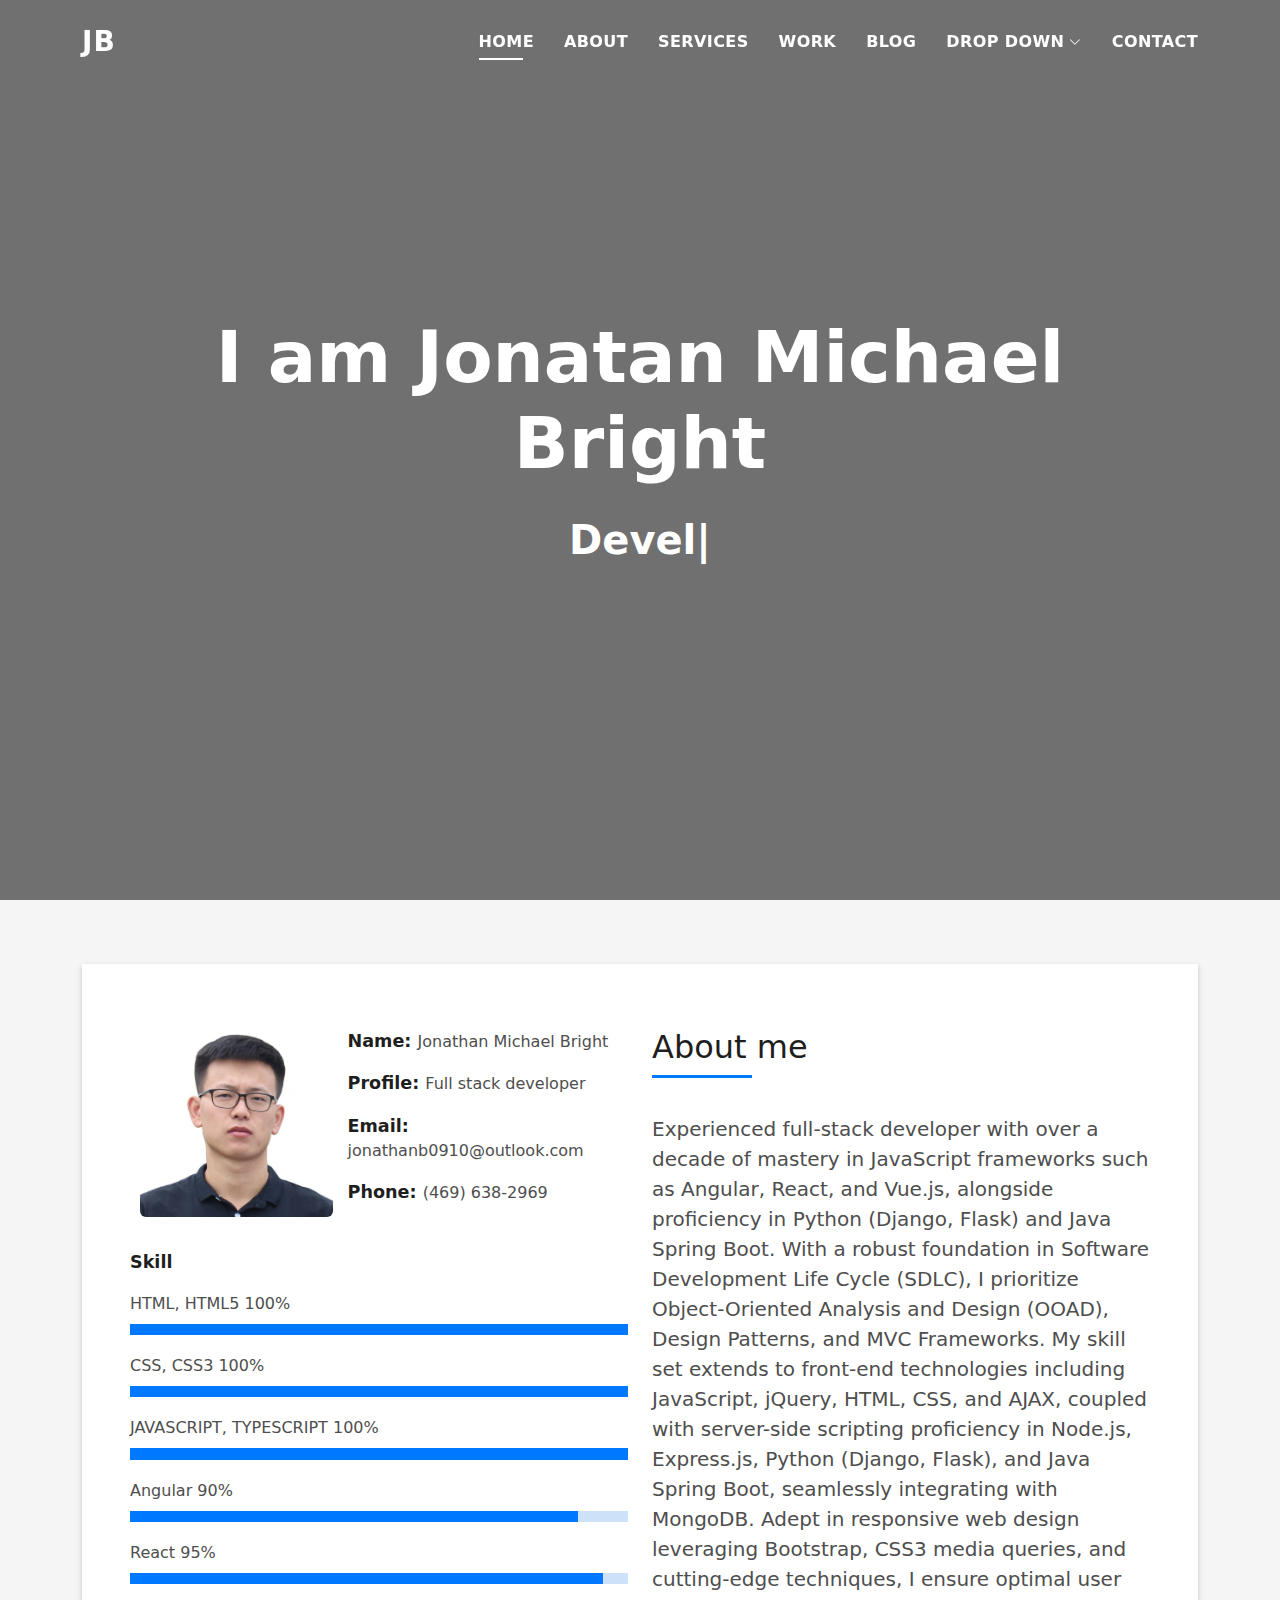
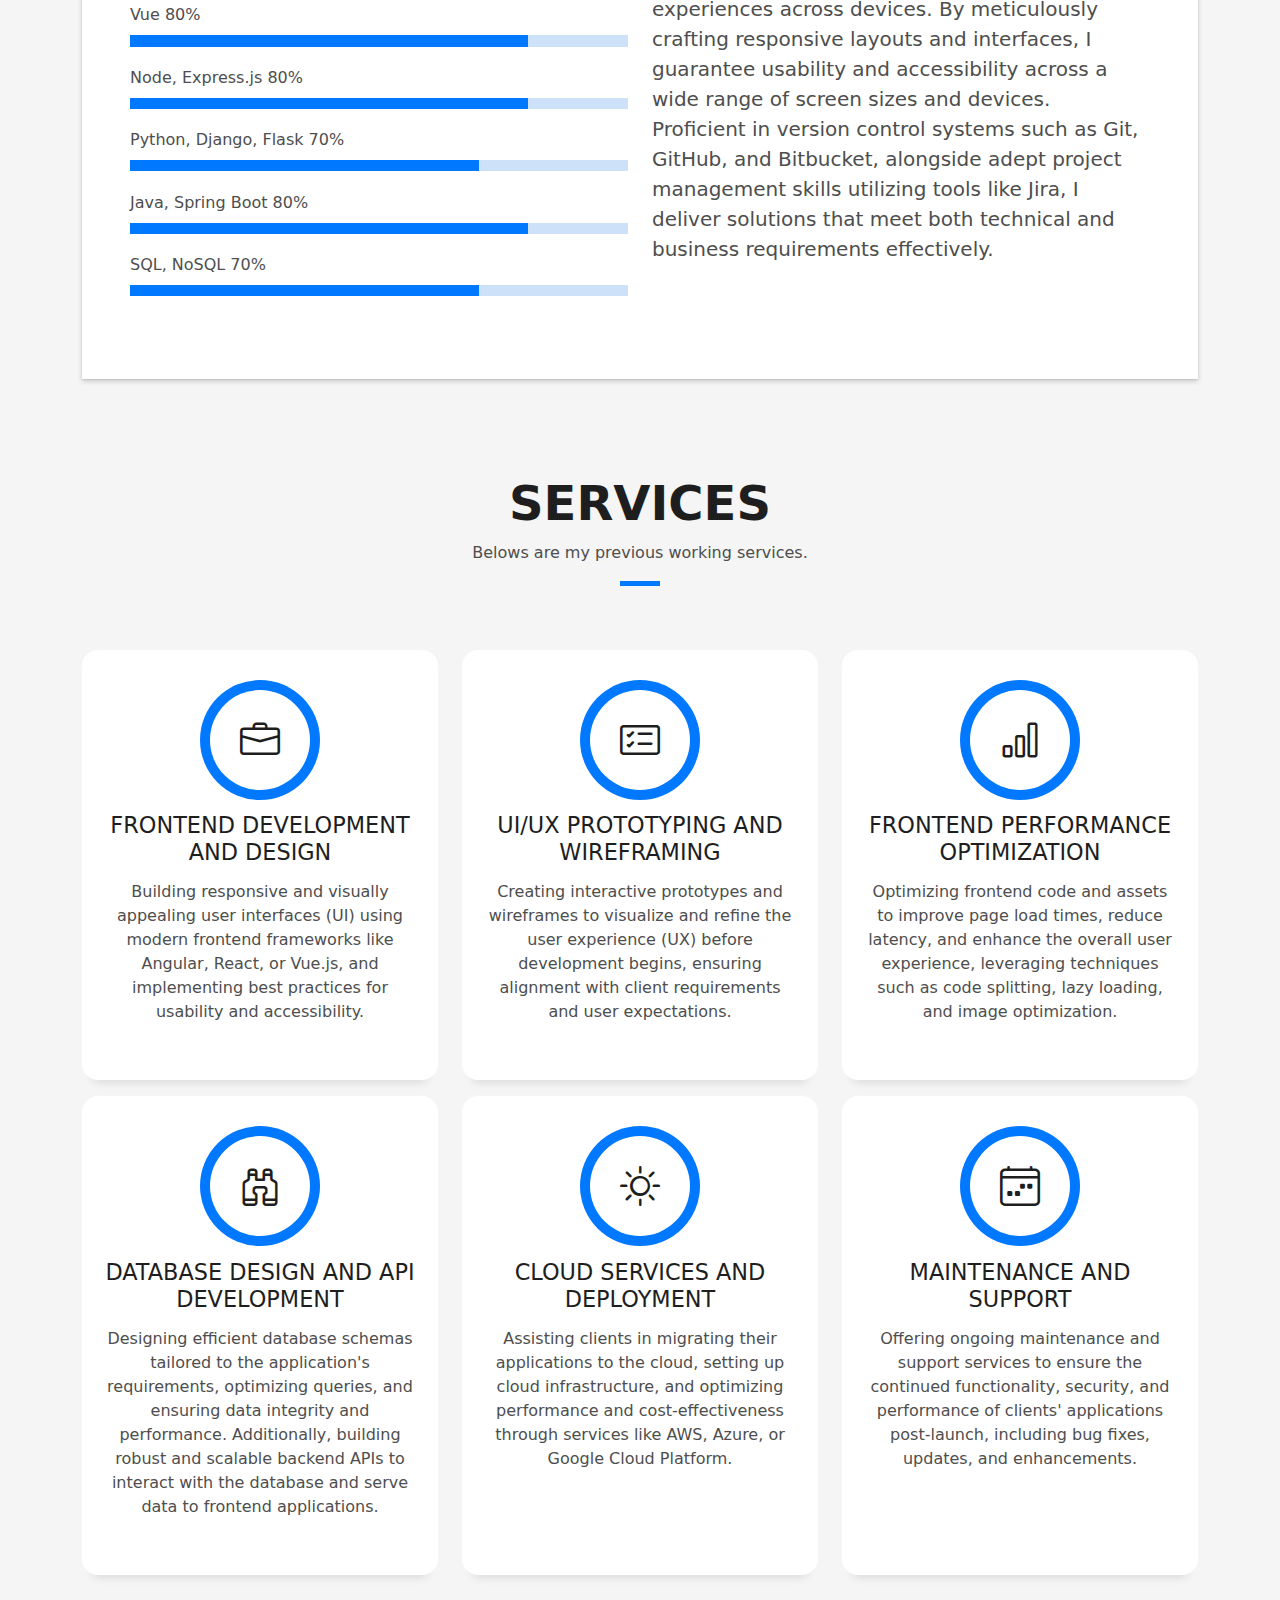
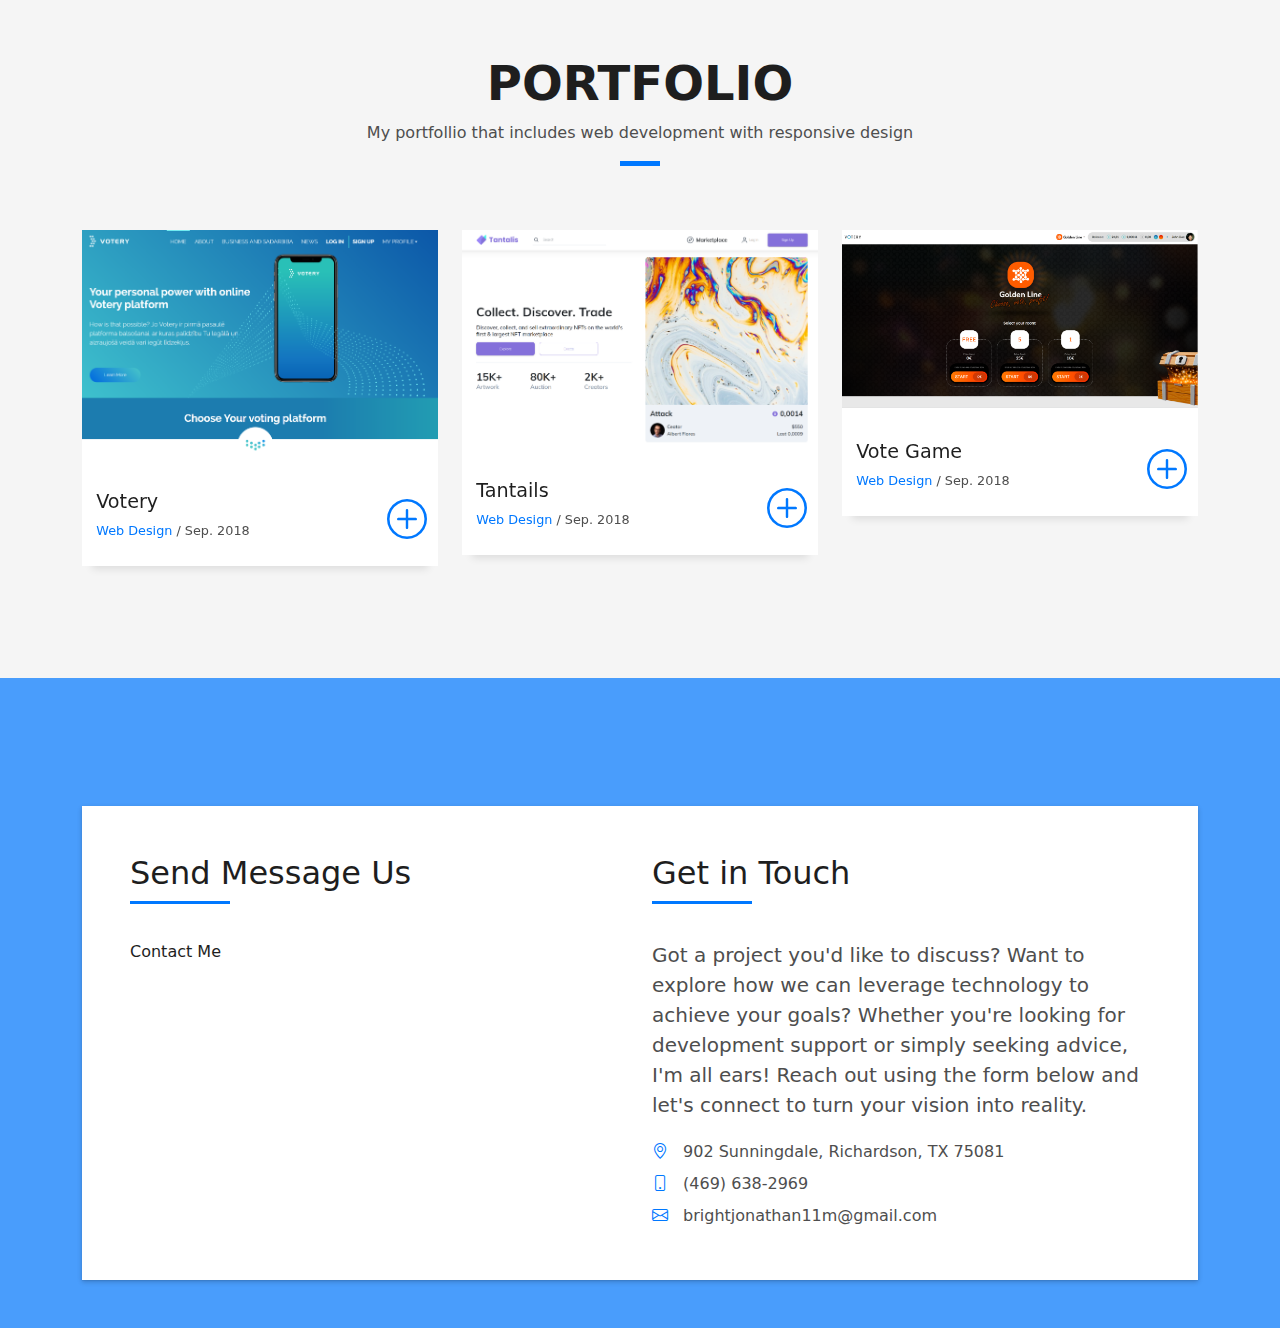
==== commit d97e20e6: "portfolio updated" ====
--- a/index.html
+++ b/index.html
@@ -374,12 +374,60 @@
                   <div class="col-sm-8">
                     <h2 class="w-title">Votery</h2>
                     <div class="w-more">
-                      <span class="w-ctegory">Web Design</span> / <span class="w-date">18 Sep. 2018</span>
+                      <span class="w-ctegory">Web Design</span> / <span class="w-date">Sep. 2018</span>
                     </div>
                   </div>
                   <div class="col-sm-4">
                     <div class="w-like">
                       <a href="votery.html"> <span class="bi bi-plus-circle"></span></a>
+                    </div>
+                  </div>
+                </div>
+              </div>
+            </div>
+          </div>
+          <div class="col-md-4">
+            <div class="work-box">
+              <a href="assets/img/tantails.png" data-gallery="portfolioGallery" class="portfolio-lightbox">
+                <div class="work-img">
+                  <img src="assets/img/tantails.png" alt="" class="img-fluid">
+                </div>
+              </a>
+              <div class="work-content">
+                <div class="row">
+                  <div class="col-sm-8">
+                    <h2 class="w-title">Tantails</h2>
+                    <div class="w-more">
+                      <span class="w-ctegory">Web Design</span> / <span class="w-date">Sep. 2018</span>
+                    </div>
+                  </div>
+                  <div class="col-sm-4">
+                    <div class="w-like">
+                      <a href="tantails.html"> <span class="bi bi-plus-circle"></span></a>
+                    </div>
+                  </div>
+                </div>
+              </div>
+            </div>
+          </div>
+          <div class="col-md-4">
+            <div class="work-box">
+              <a href="assets/img/vote-game.png" data-gallery="portfolioGallery" class="portfolio-lightbox">
+                <div class="work-img">
+                  <img src="assets/img/vote-game.png" alt="" class="img-fluid">
+                </div>
+              </a>
+              <div class="work-content">
+                <div class="row">
+                  <div class="col-sm-8">
+                    <h2 class="w-title">Vote Game</h2>
+                    <div class="w-more">
+                      <span class="w-ctegory">Web Design</span> / <span class="w-date">Sep. 2018</span>
+                    </div>
+                  </div>
+                  <div class="col-sm-4">
+                    <div class="w-like">
+                      <a href="vote-game.html"> <span class="bi bi-plus-circle"></span></a>
                     </div>
                   </div>
                 </div>
